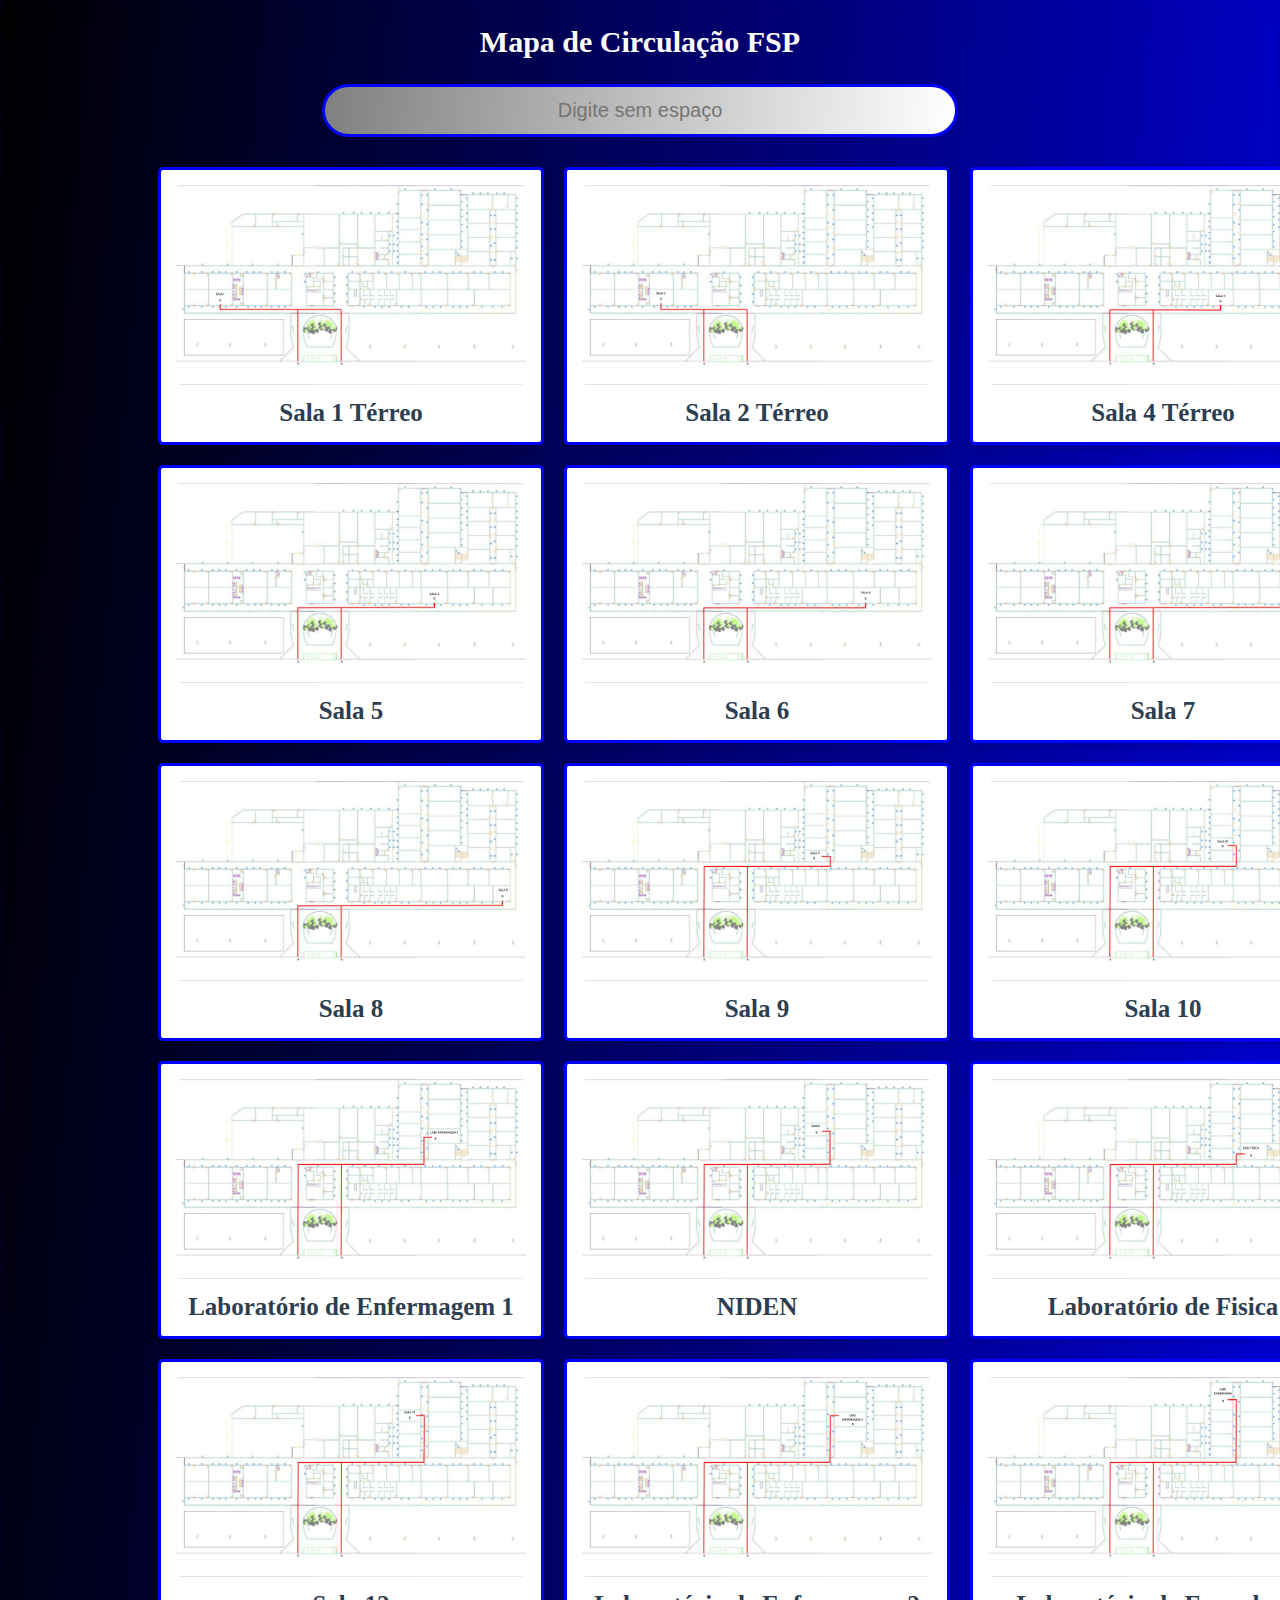
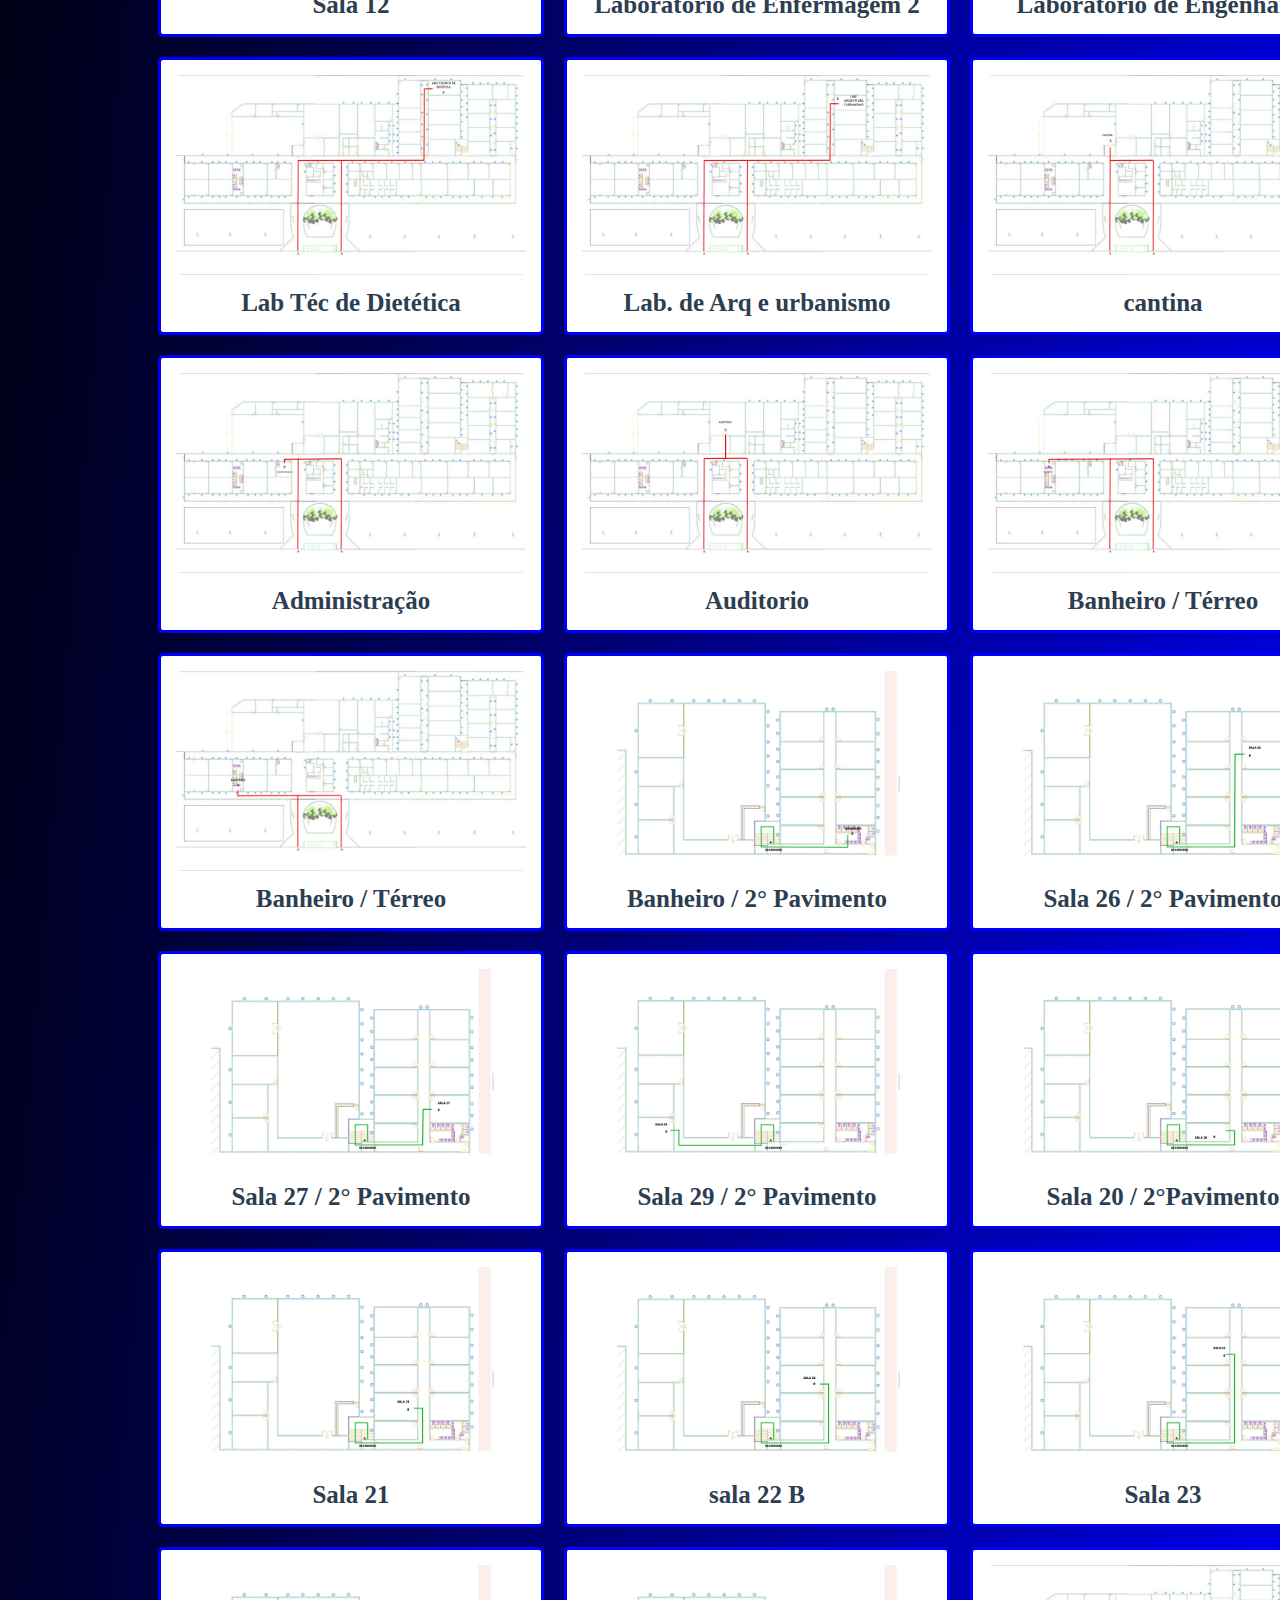
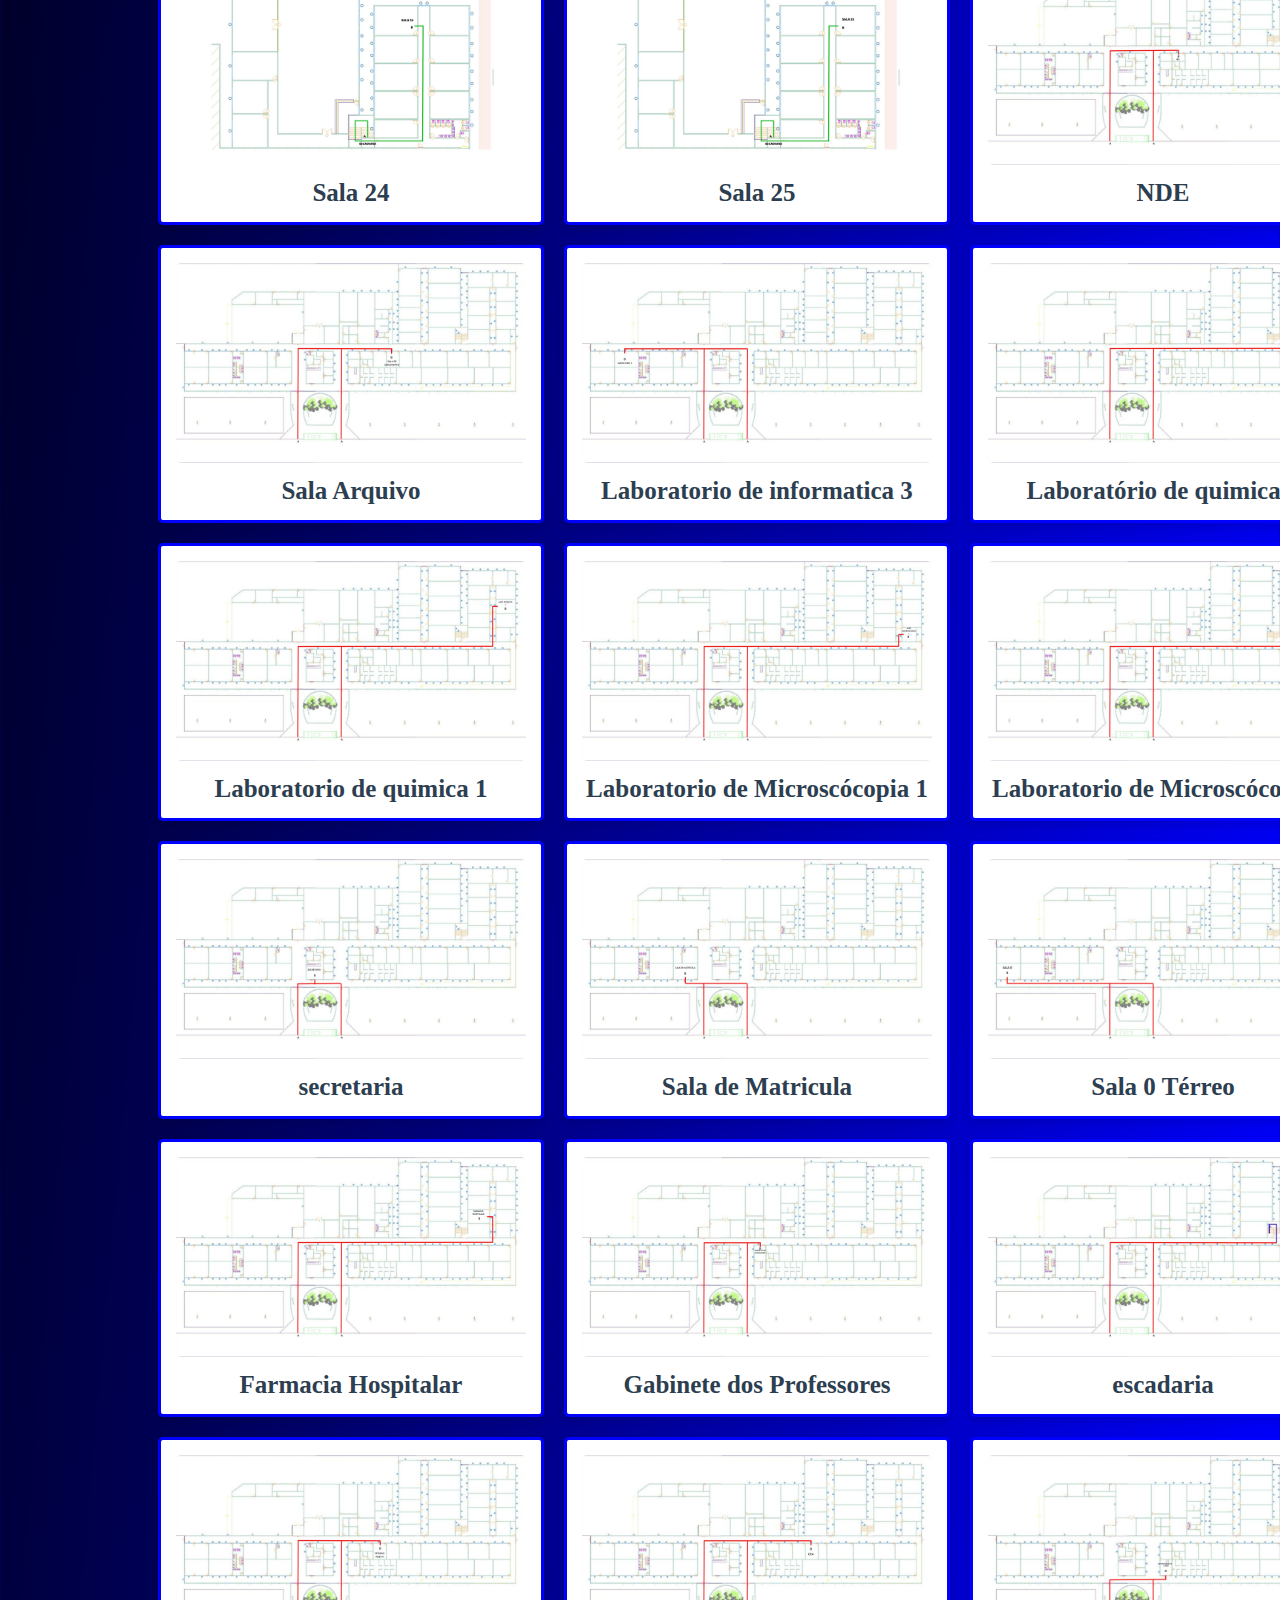
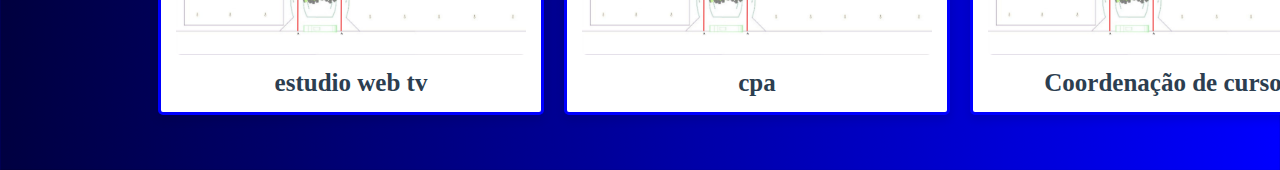
==== login.html @ 4b5c4711 "Update login.html" ====
<!DOCTYPE html>
<html lang="pt-br">

<head>
    <meta charset="UTF-8">
    <meta http-equiv="X-UA-Compatible" content="IE=edge">
    <meta name="viewport" content="width=device-width, initial-scale=1.0">

    


    
    <link rel="stylesheet" href="reset.css">

    
    <title>Mapa FSP</title>
</head>

<body>

    <div class="container">
        <h1 class="heading"> Mapa de Circulação FSP</h1>

        <input type="text" placeholder="Digite sem espaço" id="search-box">

        <div class="image-container">
           

            <div class="image" data-title="sala1">
                <img src="sala-1.jpg" alt="">
                <h3>Sala 1 Térreo</h3>
            </div>

            <div class="image" data-title="sala2">
                <img src="sala-2.jpg" alt="">
                <h3>Sala 2 Térreo</h3>
            </div>


           

            <div class="image" data-title="sala4">
                <img src="sala-4.jpg" alt="">
                <h3>Sala 4 Térreo</h3>
            </div>

            <div class="image" data-title="sala5">
                <img src="sala-5.jpg" alt="">
                <h3>Sala 5</h3>
            </div>

            <div class="image" data-title="sala6">
                <img src="sala-6.jpg" alt="">
                <h3>Sala 6</h3>
            </div>

            <div class="image" data-title="sala7">
                <img src="sala-7.jpg" alt="">
                <h3>Sala 7 <B></B></h3>
            </div>

            <div class="image" data-title="sala8">
                <img src="sala-8.jpg" alt="">
                <h3>Sala 8</h3>
            </div>

            <div class="image" data-title="sala9">
                <img src="sala-9.jpg" alt="">
                <h3>Sala 9</h3>
            </div>

            <div class="image" data-title="sala10">
                <img src="sala-10.jpg" alt="">
                <h3>Sala 10</h3>
            </div>

            <div class="image" data-title="labenfermagem1">
                <img src="labenfermagem1.jpg" alt="">
                <h3>Laboratório de Enfermagem 1</h3>
            </div>

            <div class="image" data-title="niden">
                <img src="niden1.jpg" alt="">
                <h3>NIDEN</h3>
            </div>

            <div class="image" data-title="labfisica">
                <img src="labfisica.jpg" alt="">
                <h3>Laboratório de Fisica</h3>
            </div>

            <div class="image" data-title="sala-12">
                <img src="sala-12.jpg" alt="">
                <h3>Sala 12</h3>
            </div>

            <div class="image" data-title="labenfermagem2">
                <img src="labenfermagem2.jpg" alt="">
                <h3>Laboratório de Enfermagem 2</h3>
            </div>

            <div class="image" data-title="labengenharia">
                <img src="labengenharia.jpg" alt="">
                <h3>Laboratório de Engenharia</h3>
            </div>
            <div class="image" data-title="labdietetica">
                <img src="labdietetica.jpg" alt="">
                <h3>Lab Téc de Dietética</h3>
            </div>
            <div class="image" data-title="labarquitetura">
                <img src="labarquitetura.jpg" alt="">
                <h3>Lab. de Arq e urbanismo</h3>
            </div>

            <div class="image" data-title="cantina">
                <img src="cantina.jpg" alt="">
                <h3>cantina</h3>
            </div>


            <div class="image" data-title="admin">
                <img src="admin.jpg" alt="">
                <h3>Administração</h3>
            </div>


            <div class="image" data-title="auditorio">
                <img src="auditorio.jpg" alt="">
                <h3>Auditorio</h3>
            </div>


            <div class="image" data-title="banheiro">
                <img src="banheiro2.jpg" alt="">
                <h3>Banheiro / Térreo</h3>
            </div>


            <div class="image" data-title="banheiro">
                <img src="banheiro1.jpg" alt="">
                <h3>Banheiro / Térreo</h3>
            </div>


            <div class="image" data-title="banheiro">
                <img src="banheiro.jpg" alt="">
                <h3>Banheiro / 2° Pavimento</h3>
            </div>


            <div class="image" data-title="sala26">
                <img src="sala-26.jpg" alt="">
                <h3>Sala 26 / 2° Pavimento</h3>
            </div>

            <div class="image" data-title="sala27">
                <img src="sala-27.jpg" alt="">
                <h3>Sala 27 / 2° Pavimento</h3>
            </div>


            <div class="image" data-title="sala29">
                <img src="sala-29.jpg" alt="">
                <h3>Sala 29 / 2° Pavimento</h3>
            </div>


            <div class="image" data-title="sala20">
                <img src="sala-20.jpg" alt="">
                <h3>Sala 20 / 2°Pavimento</h3>
            </div>

            <div class="image" data-title="sala21">
                <img src="sala-21.jpg" alt="">
                <h3>Sala 21</h3>
            </div>

            <div class="image" data-title="sala22">
                <img src="sala-22.jpg" alt="">
                <h3>sala 22 B</h3>
            </div>

            <div class="image" data-title="sala23">
                <img src="sala-23.jpg" alt="">
                <h3>Sala 23</h3>
            </div>

            <div class="image" data-title="sala24">
                <img src="sala-24.jpg" alt="">
                <h3>Sala 24</h3>
            </div>

            <div class="image" data-title="sala25">
                <img src="sala-25.jpg" alt="">
                <h3>Sala 25</h3>
            </div>

            <div class="image" data-title="nde">
                <img src="nde.jpg" alt="">
                <h3>NDE</h3>
            </div>

            <div class="image" data-title="arquivo">
                <img src="arquivo.jpg" alt="">
                <h3>Sala Arquivo</h3>
            </div>

            <div class="image" data-title="labinfo3">
                <img src="lab3info.jpg" alt="">
                <h3>Laboratorio de informatica 3</h3>
            </div>

            <div class="image" data-title="labquimica2">
                <img src="labquimica2.jpg" alt="">
                <h3>Laboratório de quimica 2</h3>
            </div>

            <div class="image" data-title="labquimica1">
                <img src="labquimica1.jpg" alt="">
                <h3>Laboratorio de quimica 1</h3>
            </div>

            <div class="image" data-title="labmicroscopia1">
                <img src="labmicroscopia1.jpg" alt="">
                <h3>Laboratorio de Microscócopia 1 </h3>
            </div>

            <div class="image" data-title="labmicroscopia2">
                <img src="labmicroscopia2.jpg" alt="">
                <h3>Laboratorio de Microscócopia 2</h3>
            </div>

            <div class="image" data-title="secretaria">
                <img src="secretaria.jpg" alt="">
                <h3>secretaria</h3>
            </div>

            <div class="image" data-title="saladematricula">
                <img src="saladematricula.jpg" alt="">
                <h3>Sala de Matricula</h3>
            </div>
          
            <div class="image" data-title="sala0">
                <img src="sala-0.jpg"
                    alt="">
                <h3>Sala 0 Térreo </h3>
            </div>
       
            <div class="image" data-title="farmaciahospitalar">
                <img src="farmaciahospitalar.jpg"
                    alt="">
                <h3>Farmacia Hospitalar </h3>
            </div>

            <div class="image" data-title="gabprof">
                <img src="gabprof.jpg"
                    alt="">
                <h3>Gabinete dos Professores</h3>
            </div>

            <div class="image" data-title="escadaria">
                <img src="escadaria.jpg"
                    alt="">
                <h3>escadaria </h3>
            </div>

            <div class="image" data-title="estudiowebtv">
                <img src="estudiowebtv.jpg"
                    alt="">
                <h3>estudio web tv</h3>
            </div>

               <div class="image" data-title="cpa">
                <img src="cpa.jpg"
                    alt="">
                <h3>cpa</h3>
            </div>

              <div class="image" data-title="coodcurso">
                <img src="coodcurso.jpg"
                    alt="">
                <h3>Coordenação de curso</h3>
            </div>

        </div>
    </div>
<script src="main.js"></script>
</body>

</html>
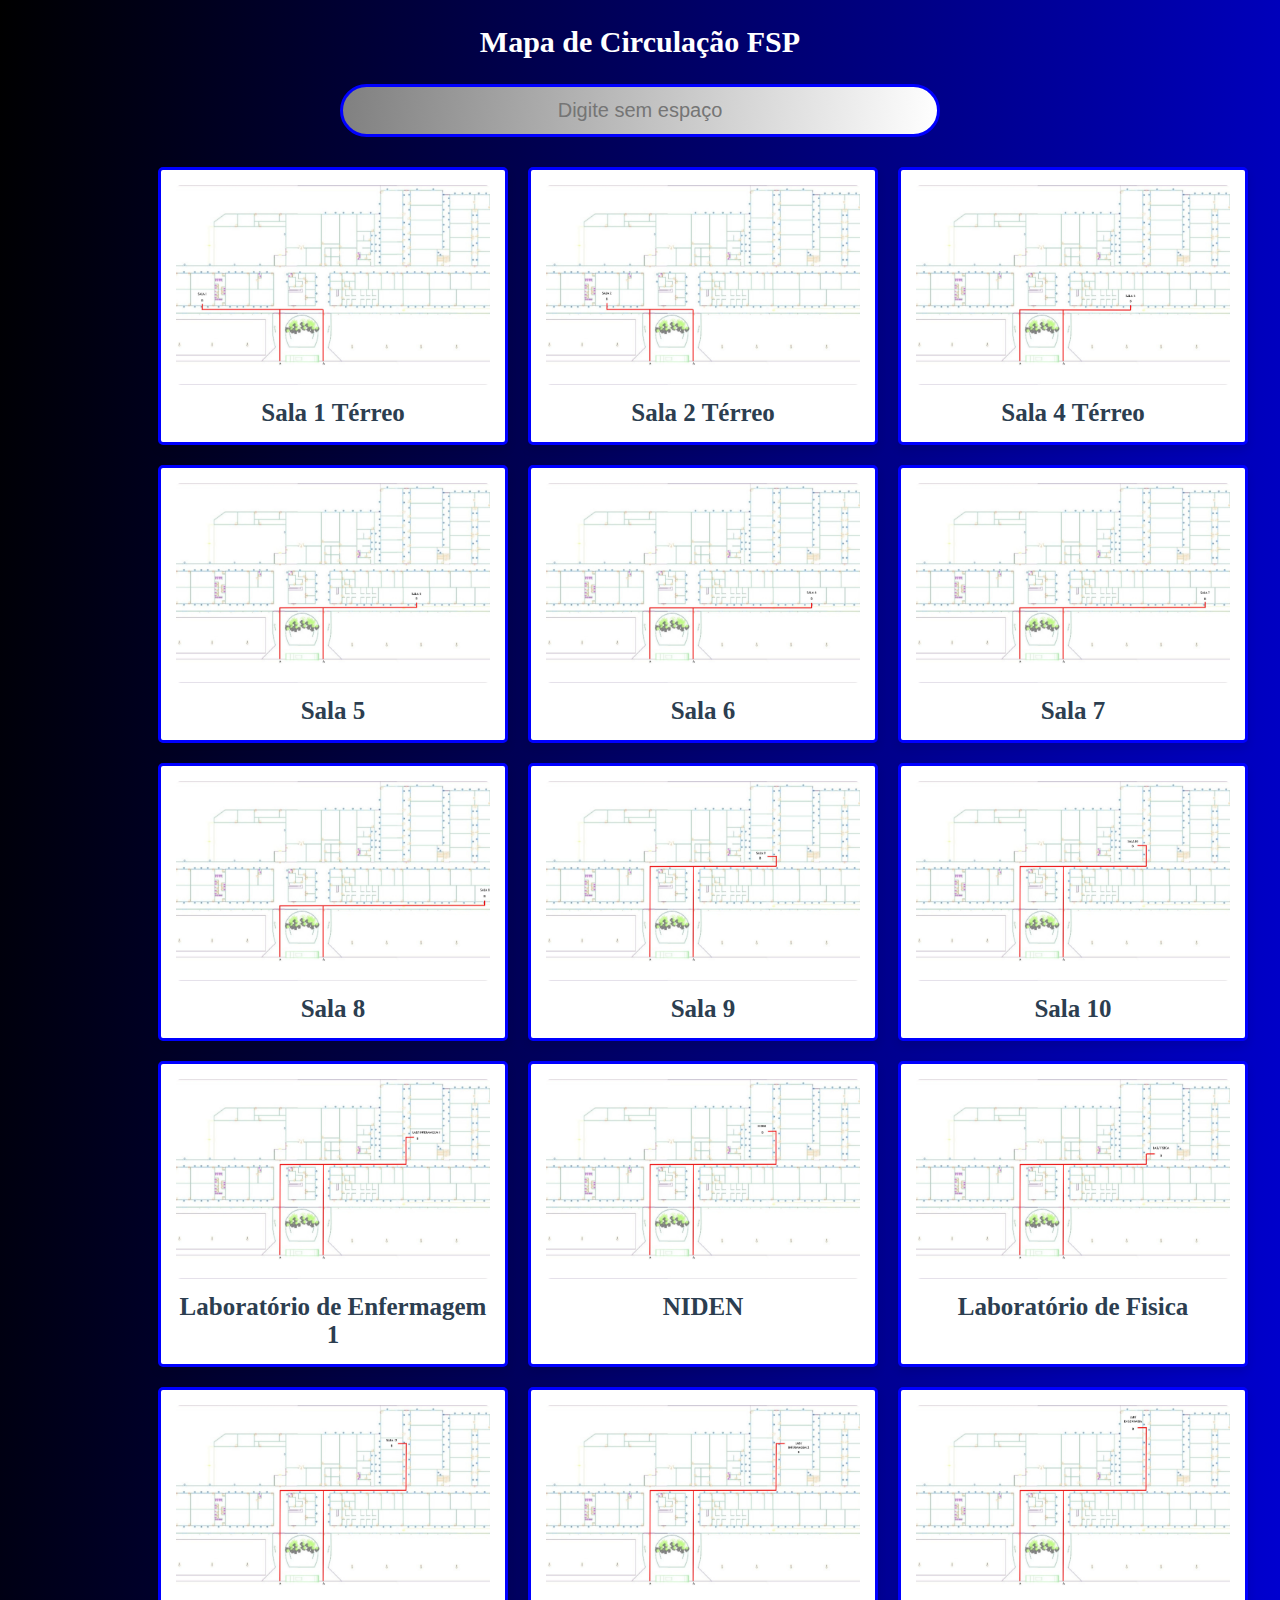
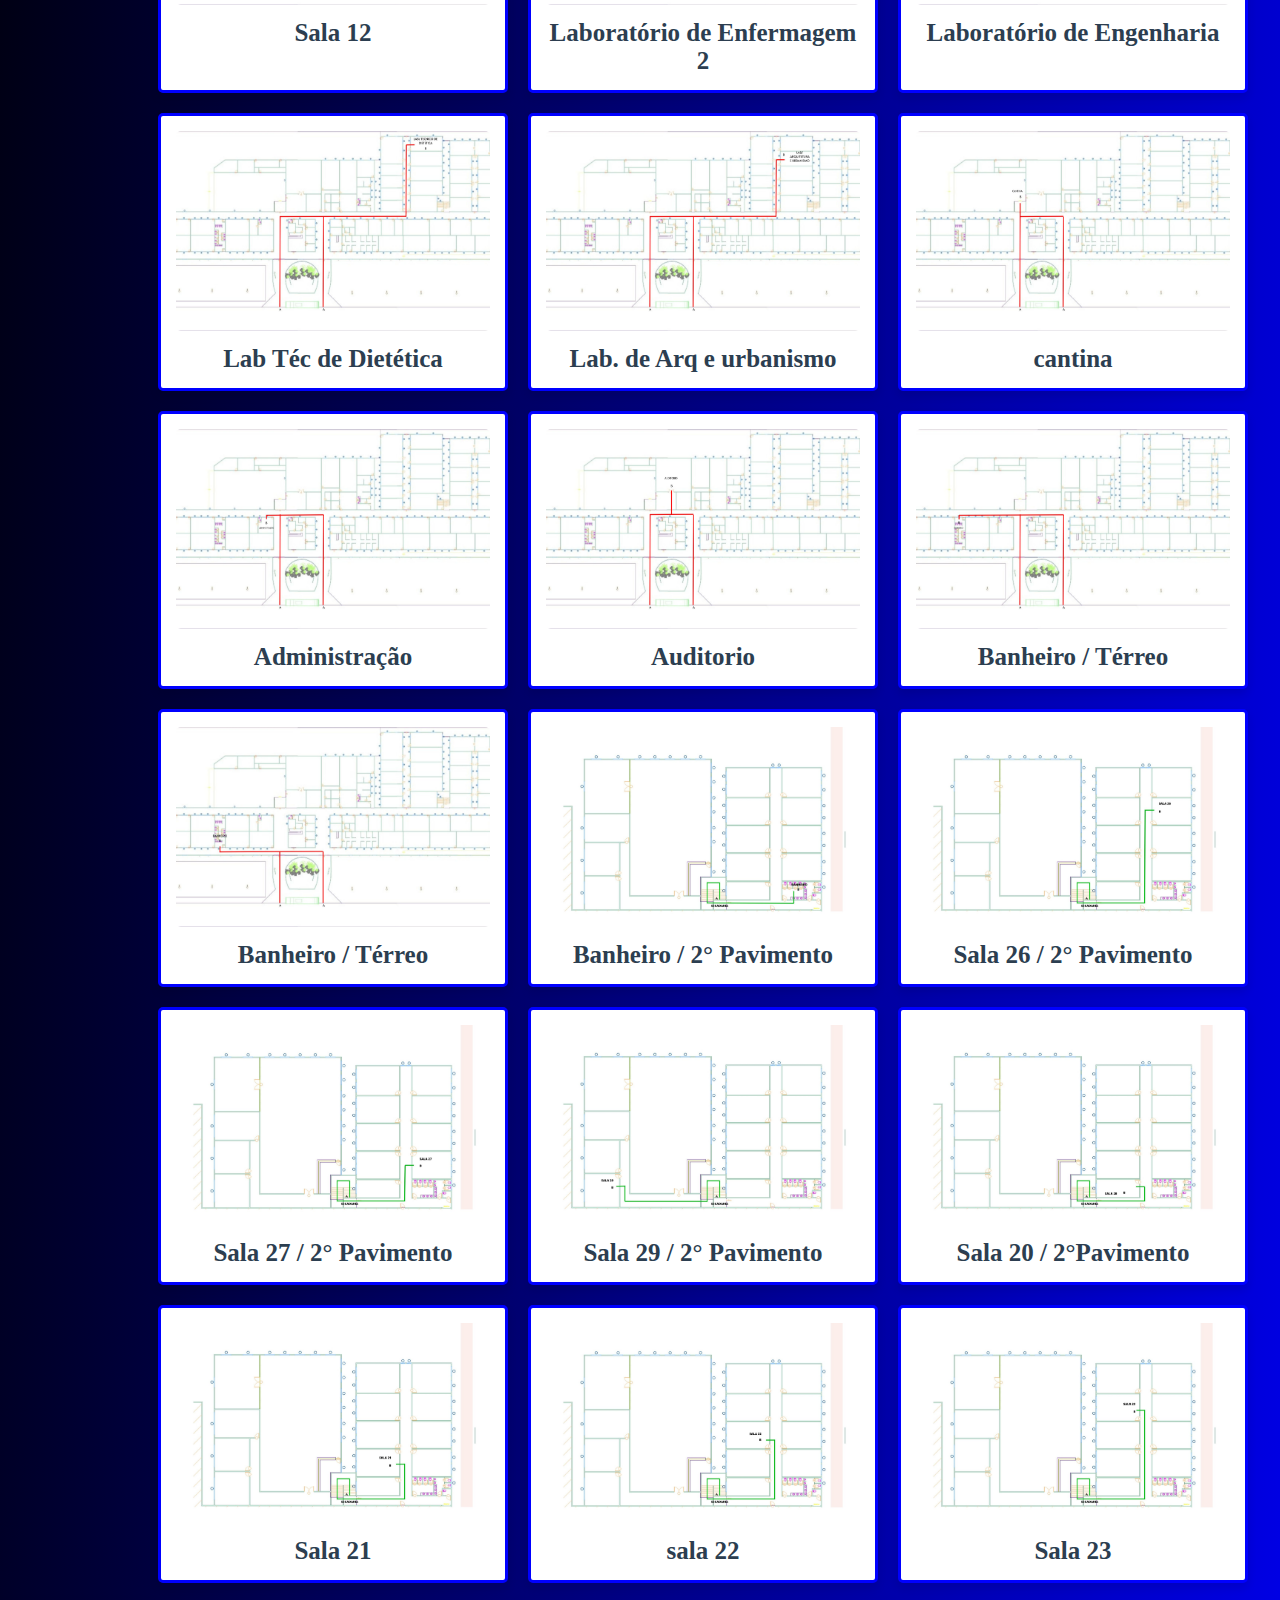
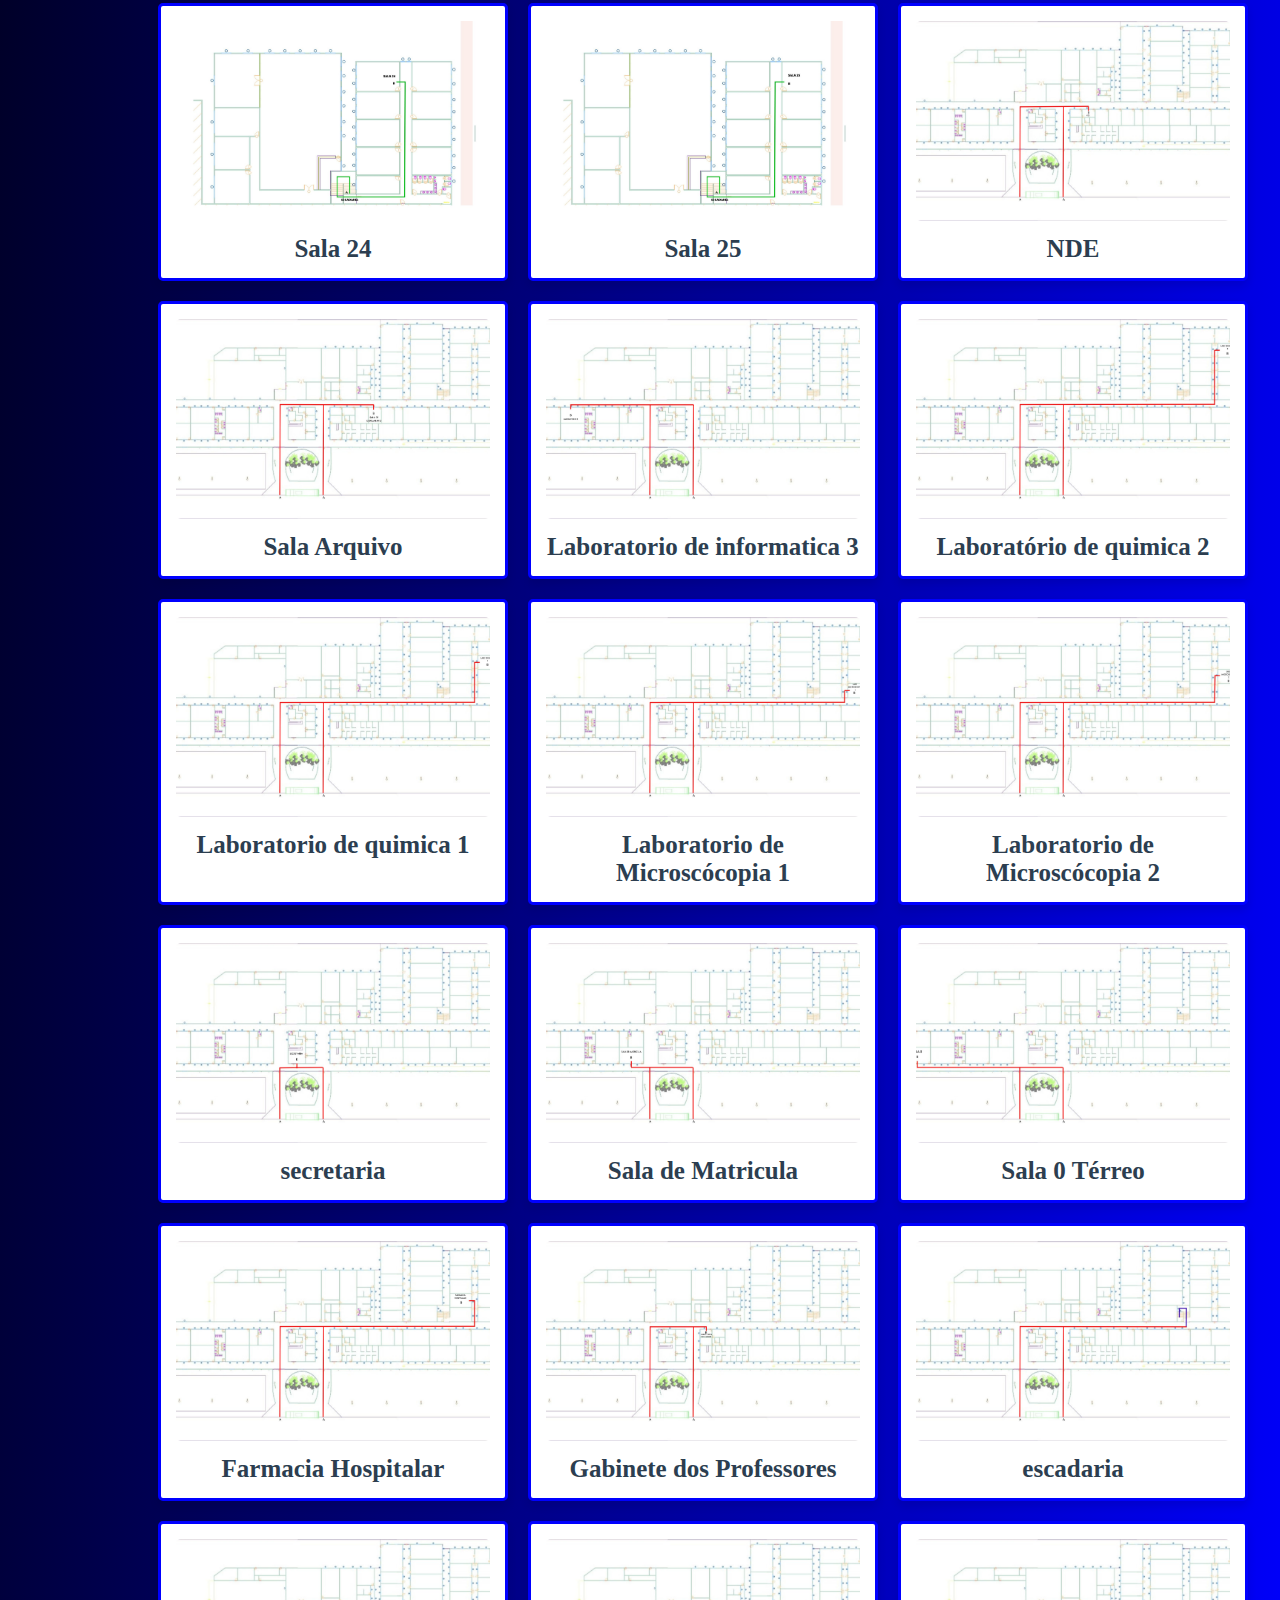
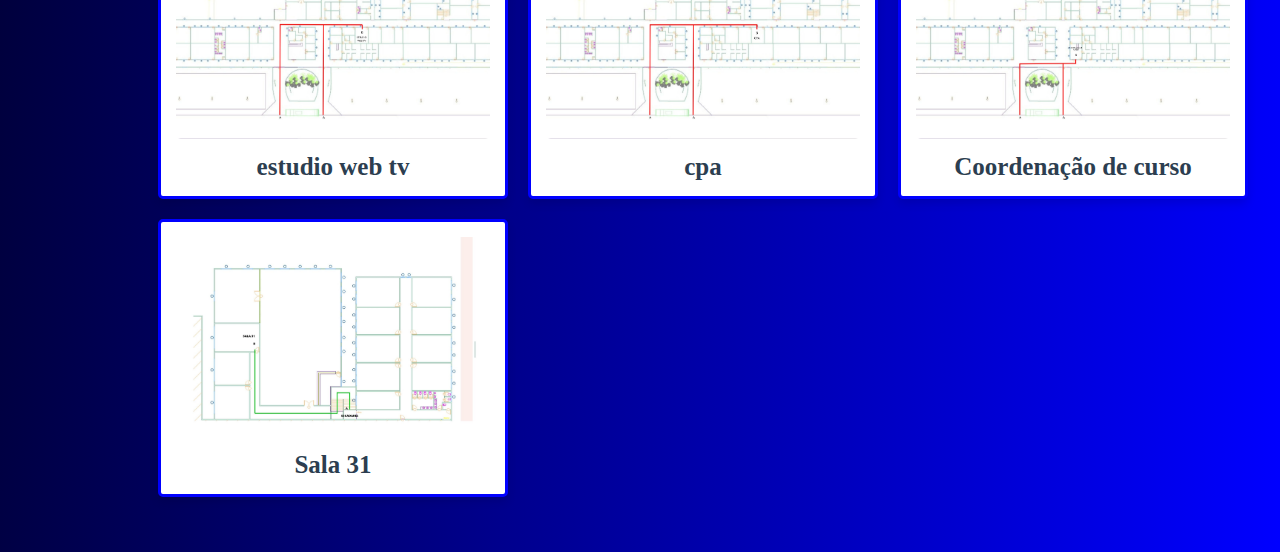
==== commit d3421f45: "Update login.html" ====
--- a/login.html
+++ b/login.html
@@ -177,7 +177,7 @@
 
             <div class="image" data-title="sala22">
                 <img src="sala-22.jpg" alt="">
-                <h3>sala 22 B</h3>
+                <h3>sala 22 </h3>
             </div>
 
             <div class="image" data-title="sala23">
@@ -281,7 +281,14 @@
                     alt="">
                 <h3>Coordenação de curso</h3>
             </div>
-
+            
+
+            <div class="image" data-title="sala31">
+                <img src="sala-31.jpg"
+                    alt="">
+                <h3>Sala 31</h3>
+            </div>
+            
         </div>
     </div>
 <script src="main.js"></script>
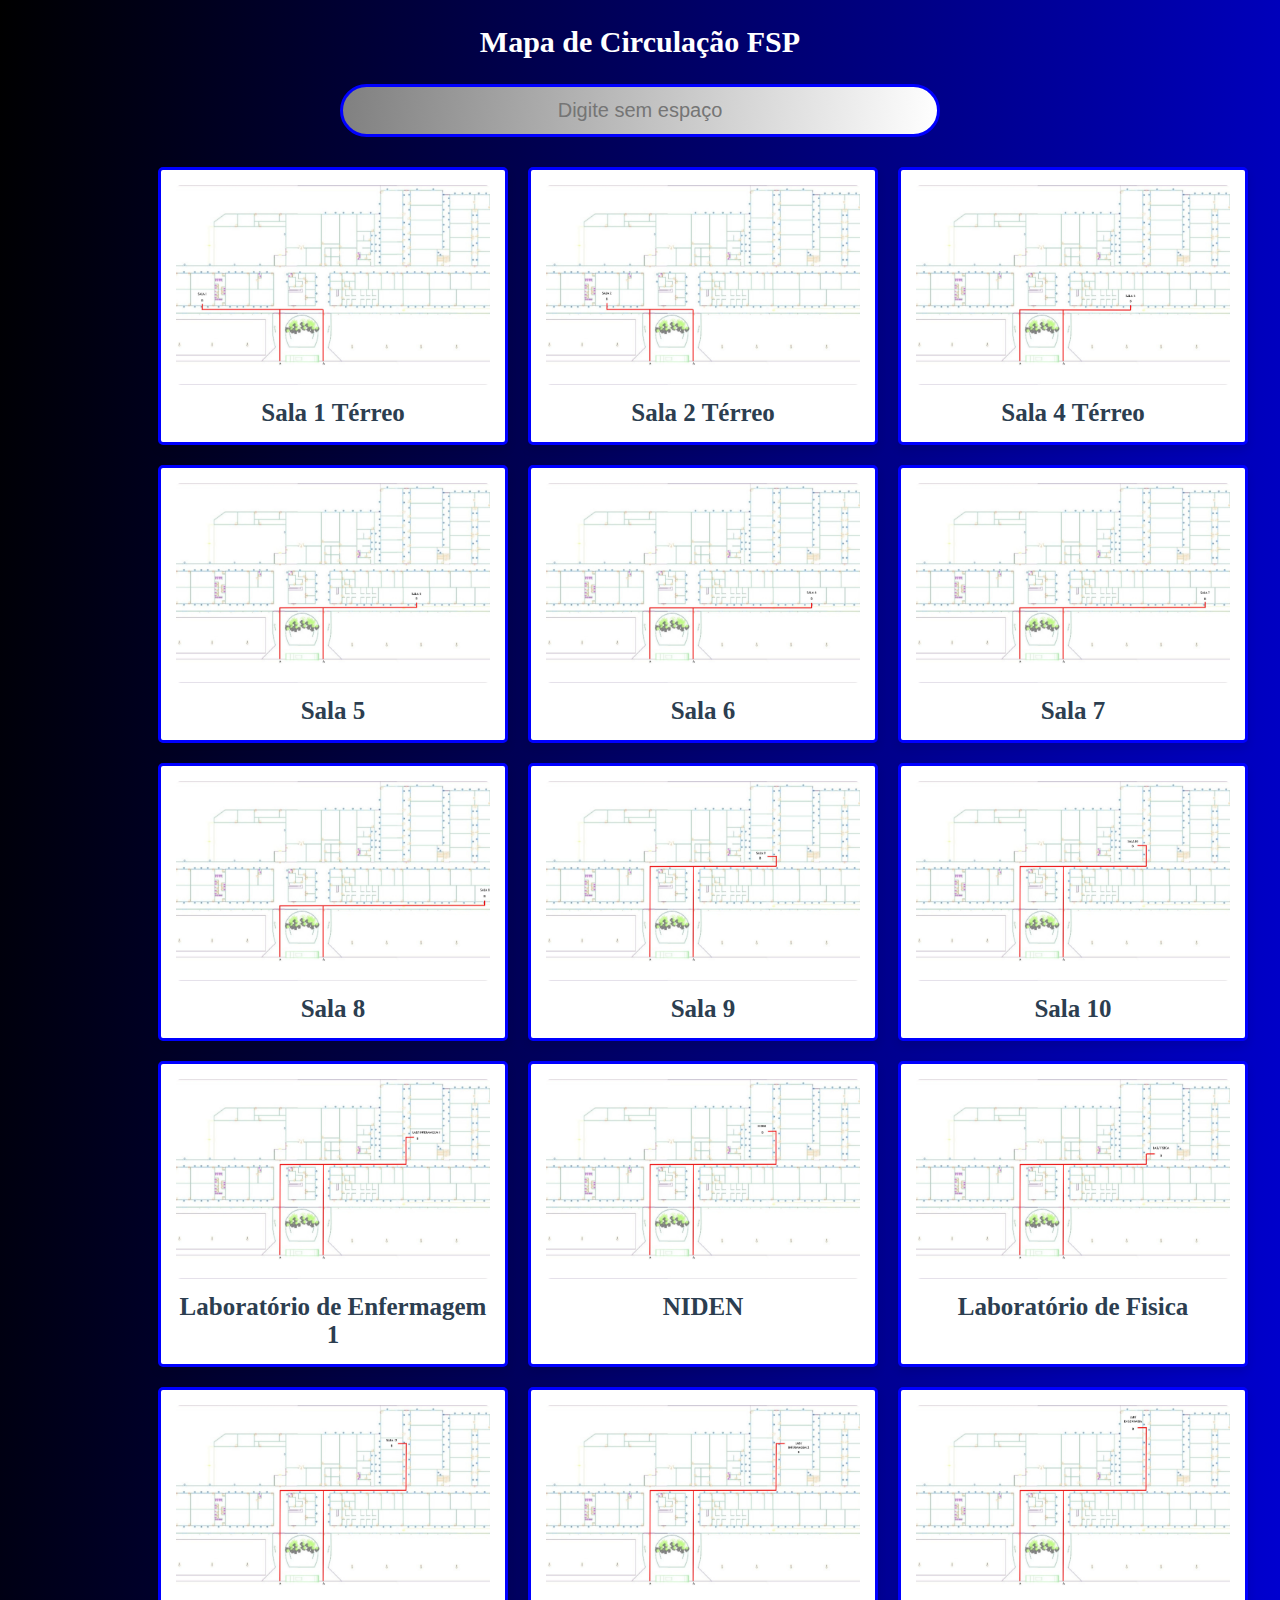
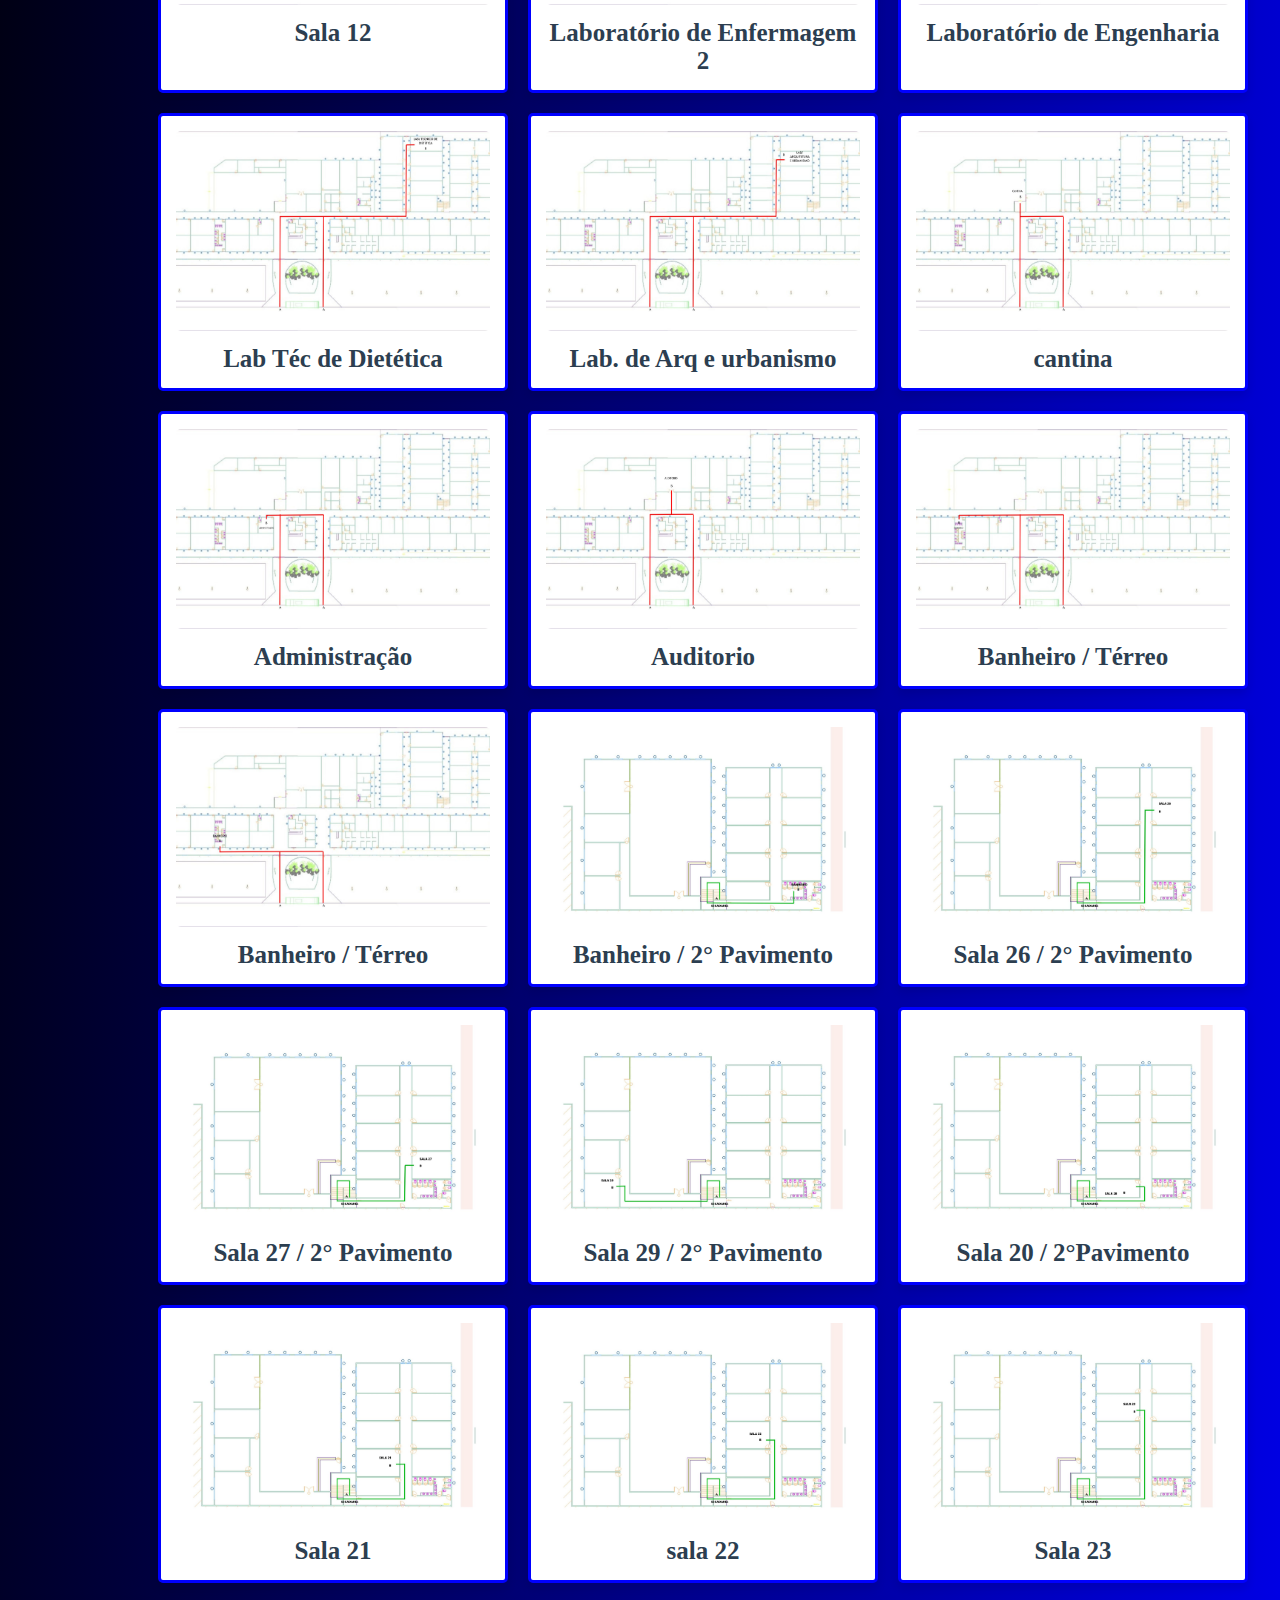
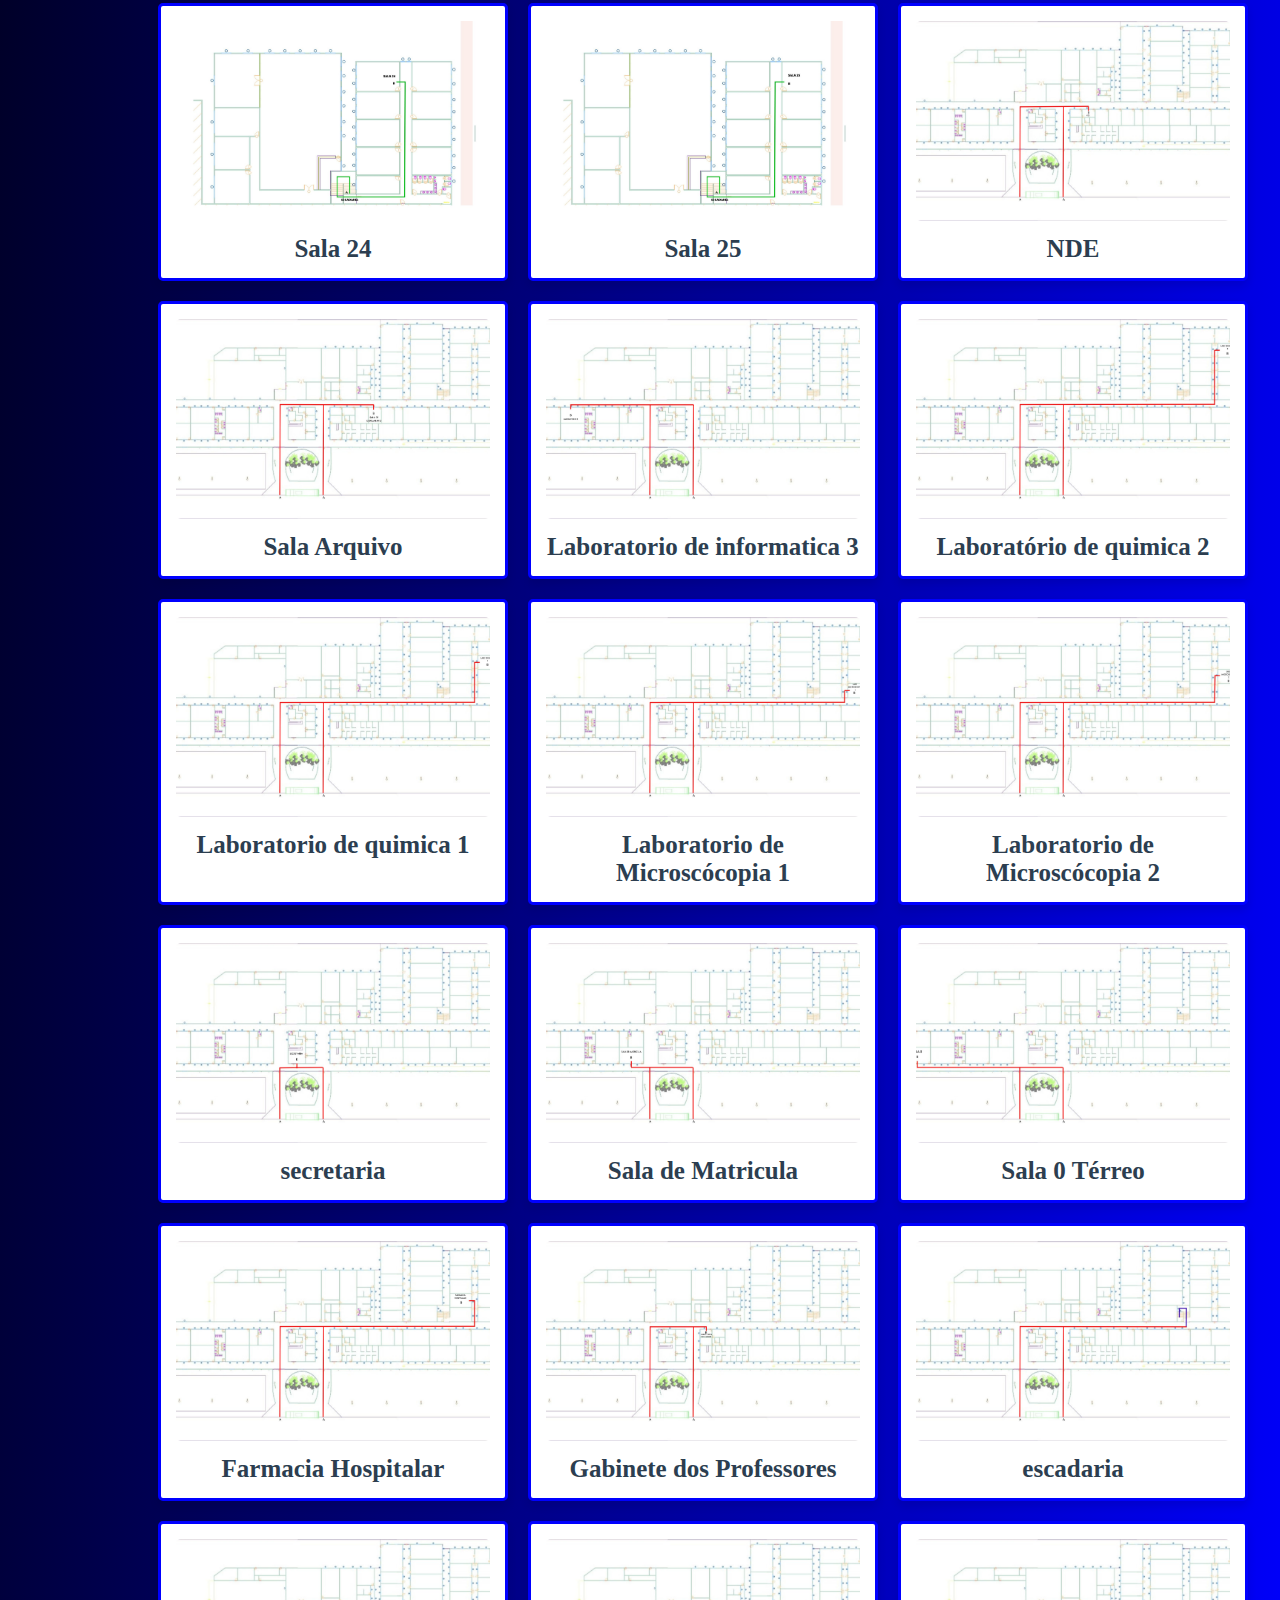
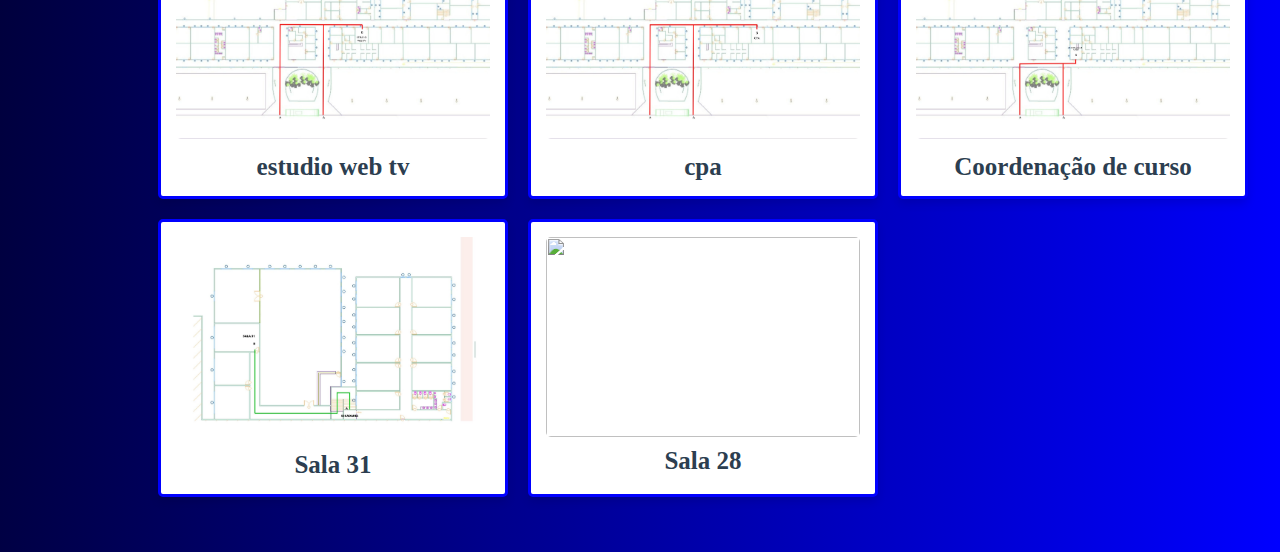
==== commit a8efaec1: "Update login.html" ====
--- a/login.html
+++ b/login.html
@@ -89,7 +89,7 @@
                 <h3>Laboratório de Fisica</h3>
             </div>
 
-            <div class="image" data-title="sala-12">
+            <div class="image" data-title="sala12">
                 <img src="sala-12.jpg" alt="">
                 <h3>Sala 12</h3>
             </div>
@@ -289,6 +289,12 @@
                 <h3>Sala 31</h3>
             </div>
             
+                         
+              <div class="image" data-title="sala28">
+                <img src="sala28.jpg"
+                    alt="">
+                <h3>Sala 28</h3>
+            </div>
         </div>
     </div>
 <script src="main.js"></script>
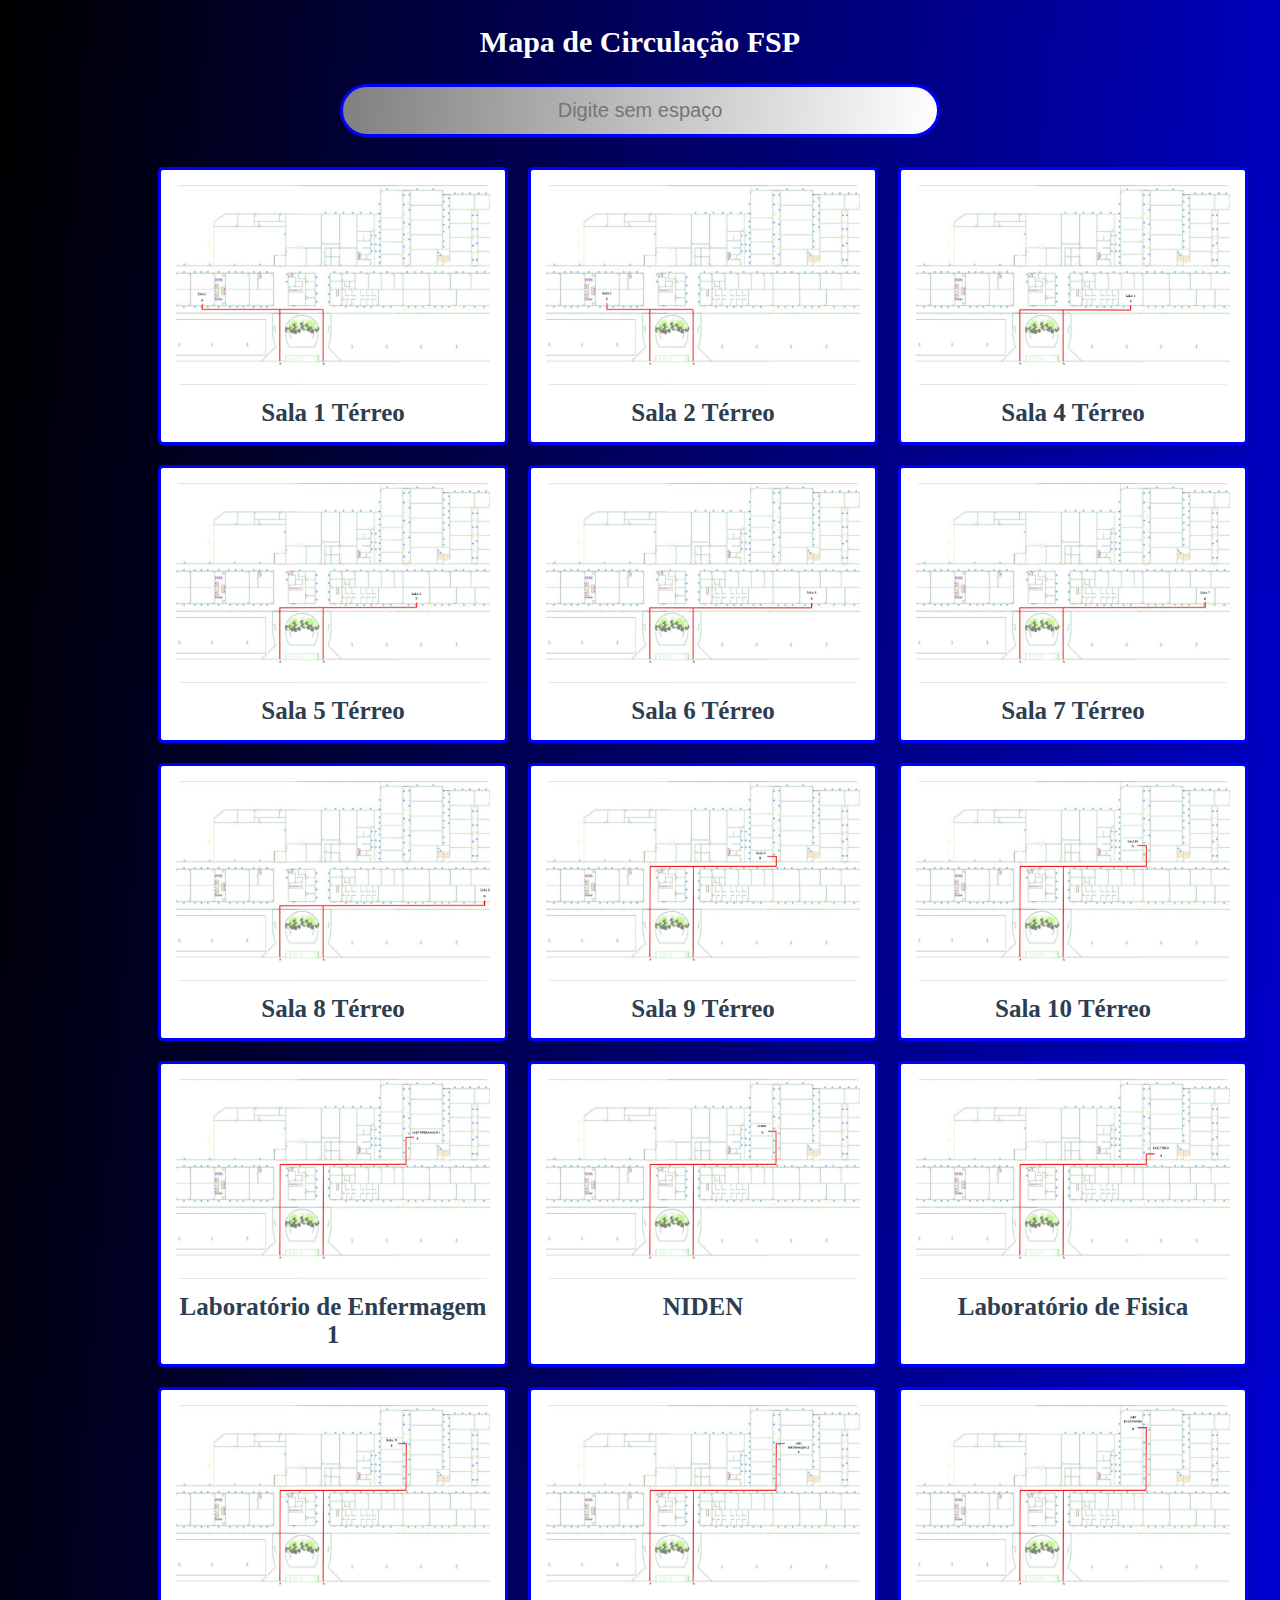
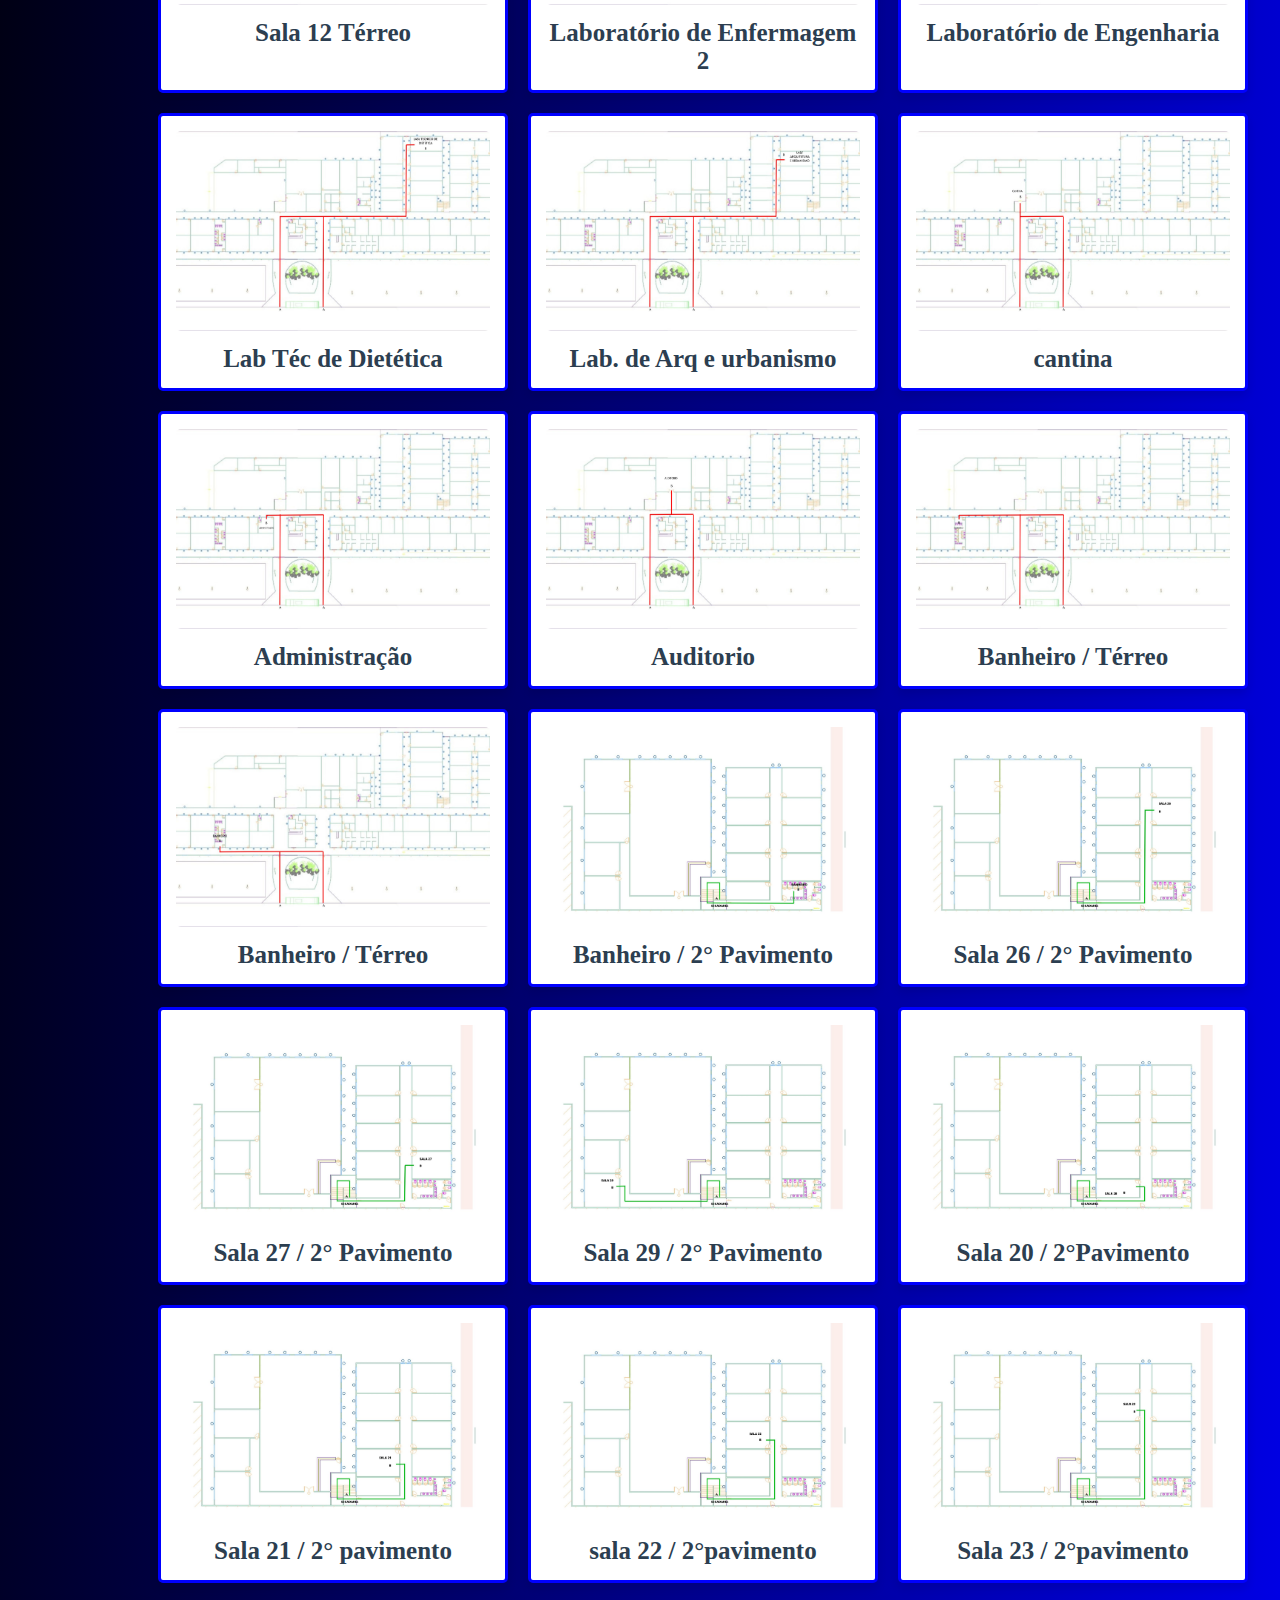
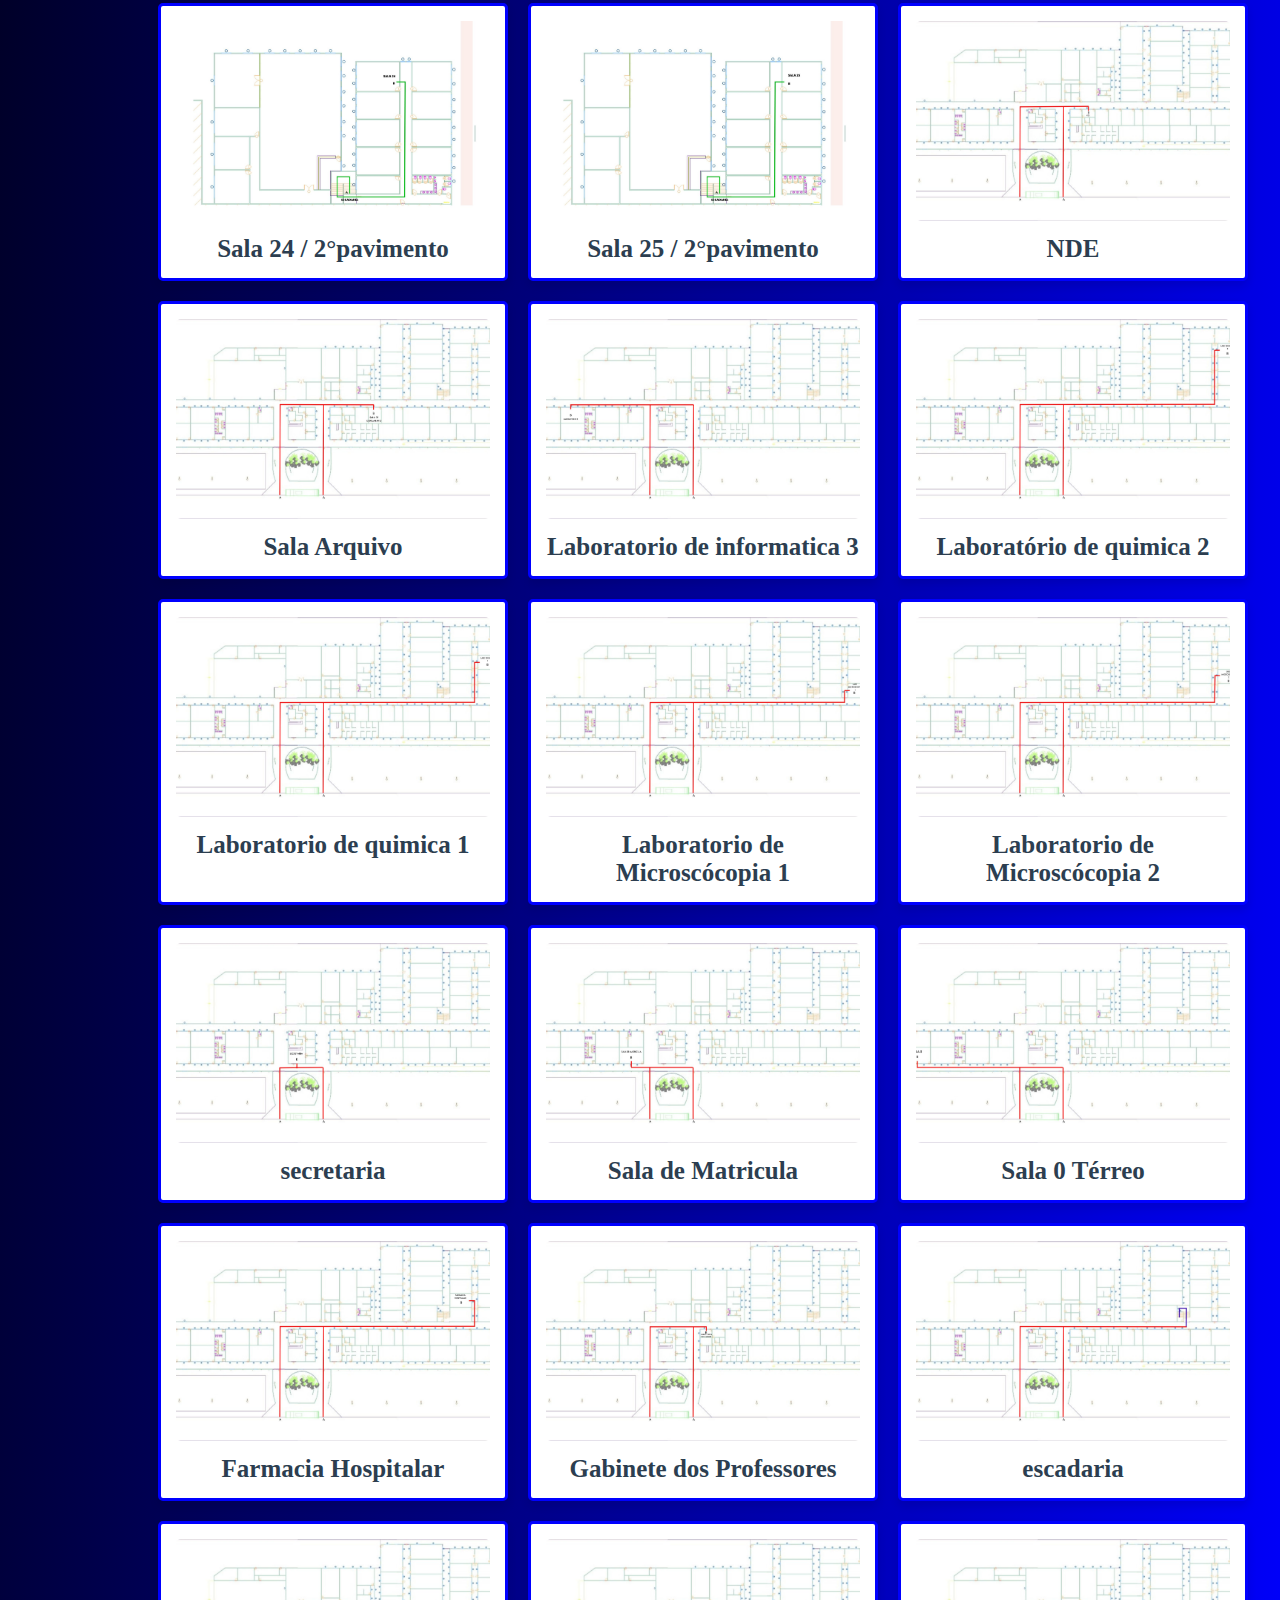
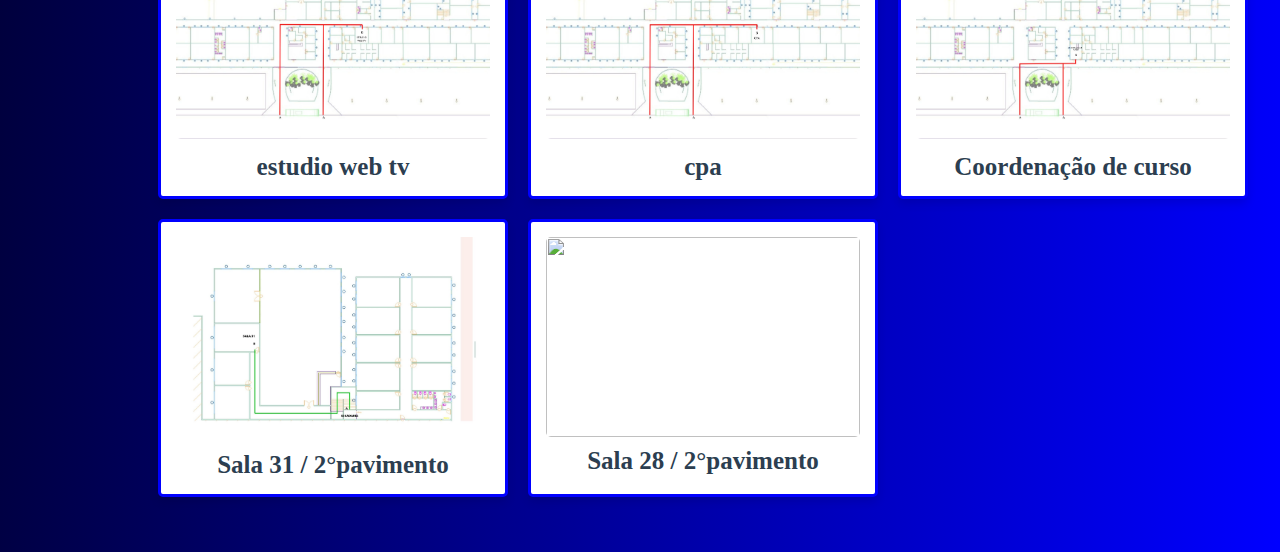
==== commit ccad2885: "Update login.html" ====
--- a/login.html
+++ b/login.html
@@ -46,32 +46,32 @@
 
             <div class="image" data-title="sala5">
                 <img src="sala-5.jpg" alt="">
-                <h3>Sala 5</h3>
+                <h3>Sala 5 Térreo</h3>
             </div>
 
             <div class="image" data-title="sala6">
                 <img src="sala-6.jpg" alt="">
-                <h3>Sala 6</h3>
+                <h3>Sala 6 Térreo</h3>
             </div>
 
             <div class="image" data-title="sala7">
                 <img src="sala-7.jpg" alt="">
-                <h3>Sala 7 <B></B></h3>
+                <h3>Sala 7 Térreo<B></B></h3>
             </div>
 
             <div class="image" data-title="sala8">
                 <img src="sala-8.jpg" alt="">
-                <h3>Sala 8</h3>
+                <h3>Sala 8 Térreo</h3>
             </div>
 
             <div class="image" data-title="sala9">
                 <img src="sala-9.jpg" alt="">
-                <h3>Sala 9</h3>
+                <h3>Sala 9 Térreo</h3>
             </div>
 
             <div class="image" data-title="sala10">
                 <img src="sala-10.jpg" alt="">
-                <h3>Sala 10</h3>
+                <h3>Sala 10 Térreo</h3>
             </div>
 
             <div class="image" data-title="labenfermagem1">
@@ -91,7 +91,7 @@
 
             <div class="image" data-title="sala12">
                 <img src="sala-12.jpg" alt="">
-                <h3>Sala 12</h3>
+                <h3>Sala 12 Térreo </h3>
             </div>
 
             <div class="image" data-title="labenfermagem2">
@@ -172,27 +172,27 @@
 
             <div class="image" data-title="sala21">
                 <img src="sala-21.jpg" alt="">
-                <h3>Sala 21</h3>
+                <h3>Sala 21 / 2° pavimento</h3>
             </div>
 
             <div class="image" data-title="sala22">
                 <img src="sala-22.jpg" alt="">
-                <h3>sala 22 </h3>
+                <h3>sala 22 / 2°pavimento </h3>
             </div>
 
             <div class="image" data-title="sala23">
                 <img src="sala-23.jpg" alt="">
-                <h3>Sala 23</h3>
+                <h3>Sala 23 / 2°pavimento</h3>
             </div>
 
             <div class="image" data-title="sala24">
                 <img src="sala-24.jpg" alt="">
-                <h3>Sala 24</h3>
+                <h3>Sala 24 / 2°pavimento</h3>
             </div>
 
             <div class="image" data-title="sala25">
                 <img src="sala-25.jpg" alt="">
-                <h3>Sala 25</h3>
+                <h3>Sala 25 / 2°pavimento</h3>
             </div>
 
             <div class="image" data-title="nde">
@@ -286,14 +286,14 @@
             <div class="image" data-title="sala31">
                 <img src="sala-31.jpg"
                     alt="">
-                <h3>Sala 31</h3>
+                <h3>Sala 31 / 2°pavimento</h3>
             </div>
             
                          
               <div class="image" data-title="sala28">
                 <img src="sala28.jpg"
                     alt="">
-                <h3>Sala 28</h3>
+                <h3>Sala 28 / 2°pavimento</h3>
             </div>
         </div>
     </div>
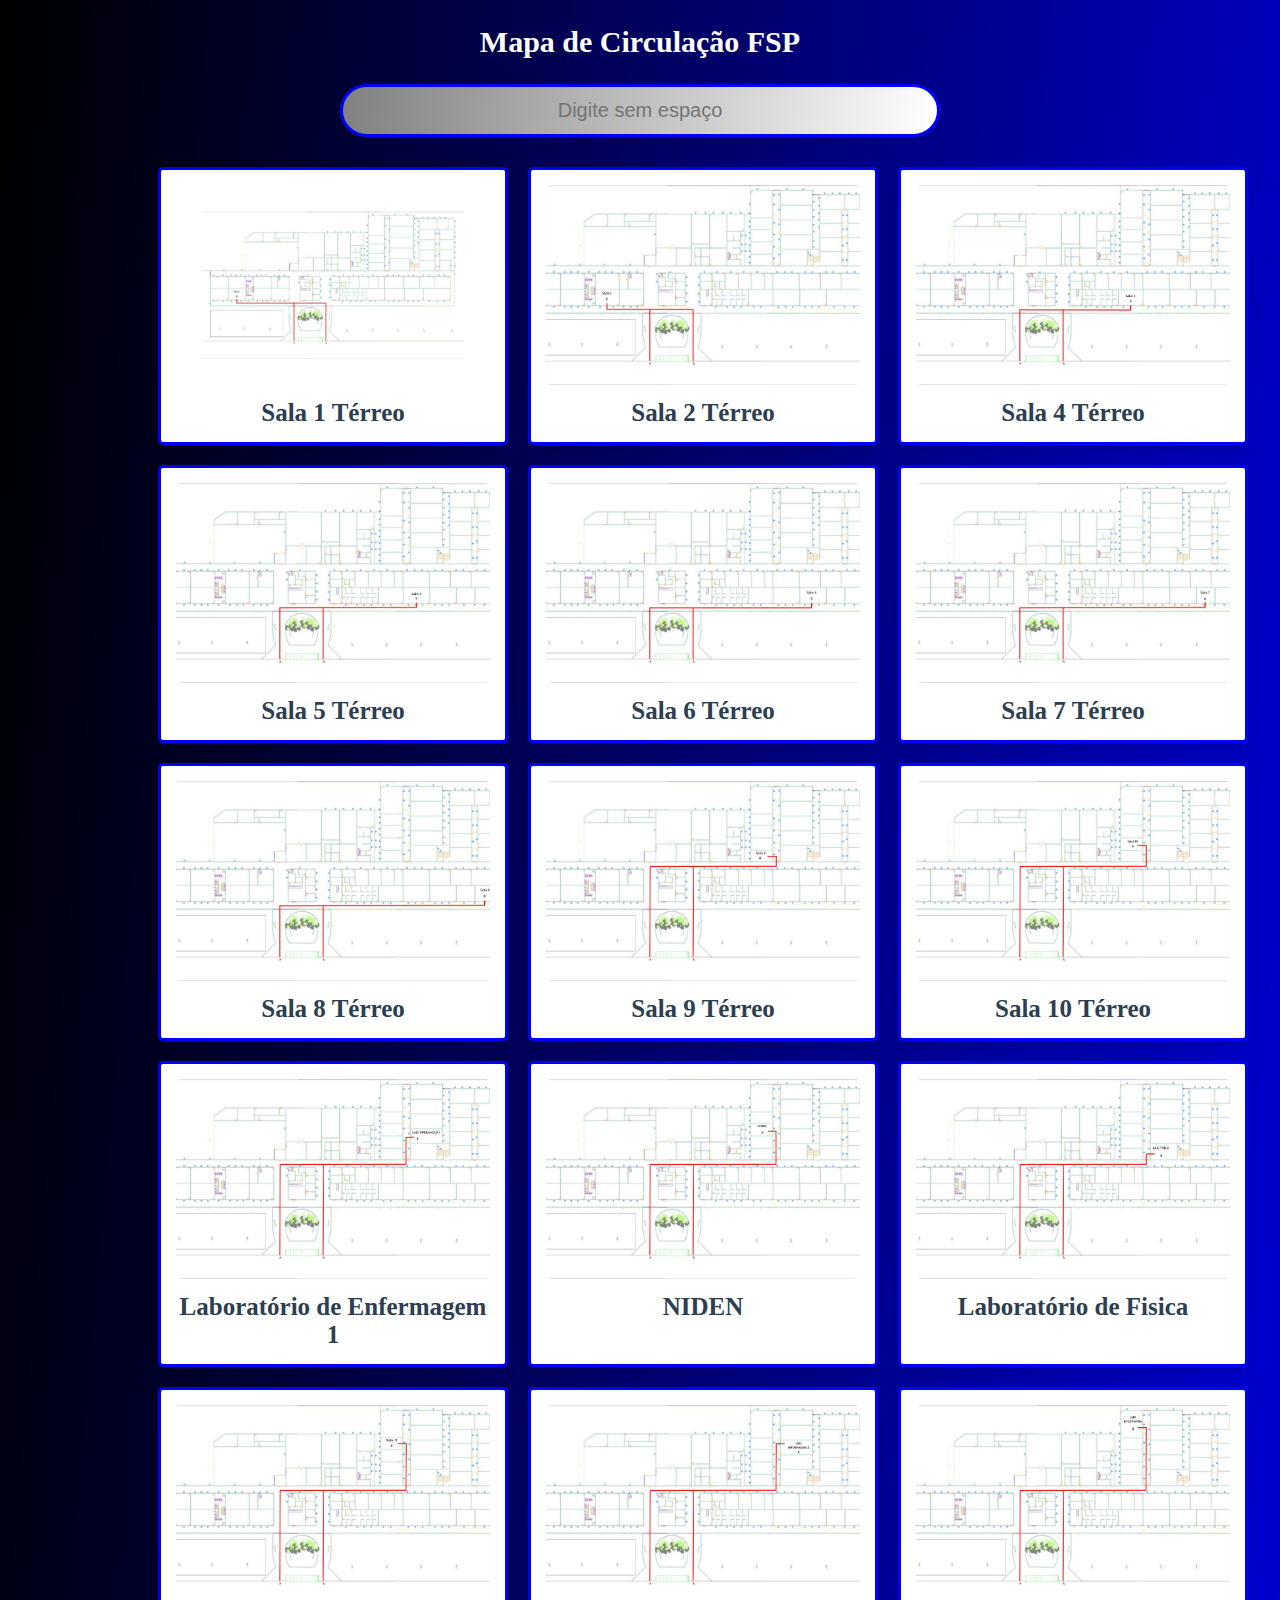
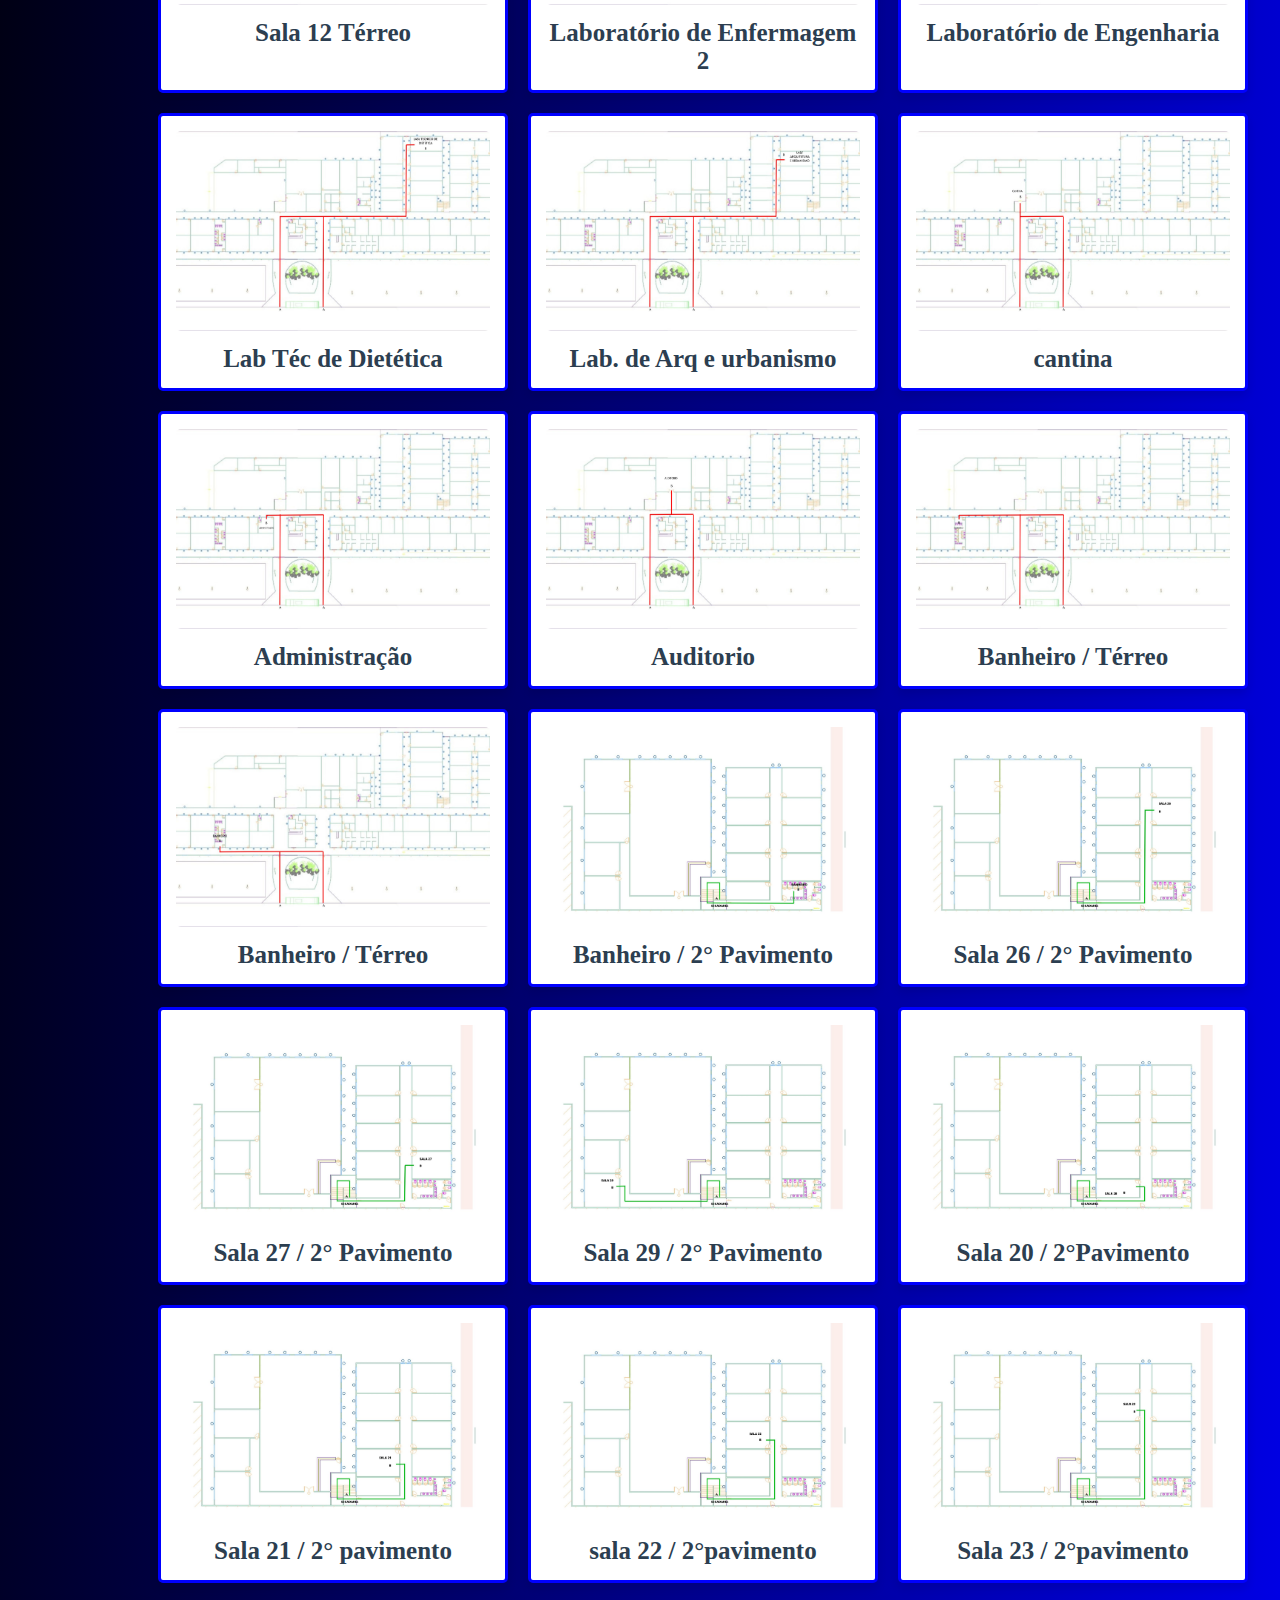
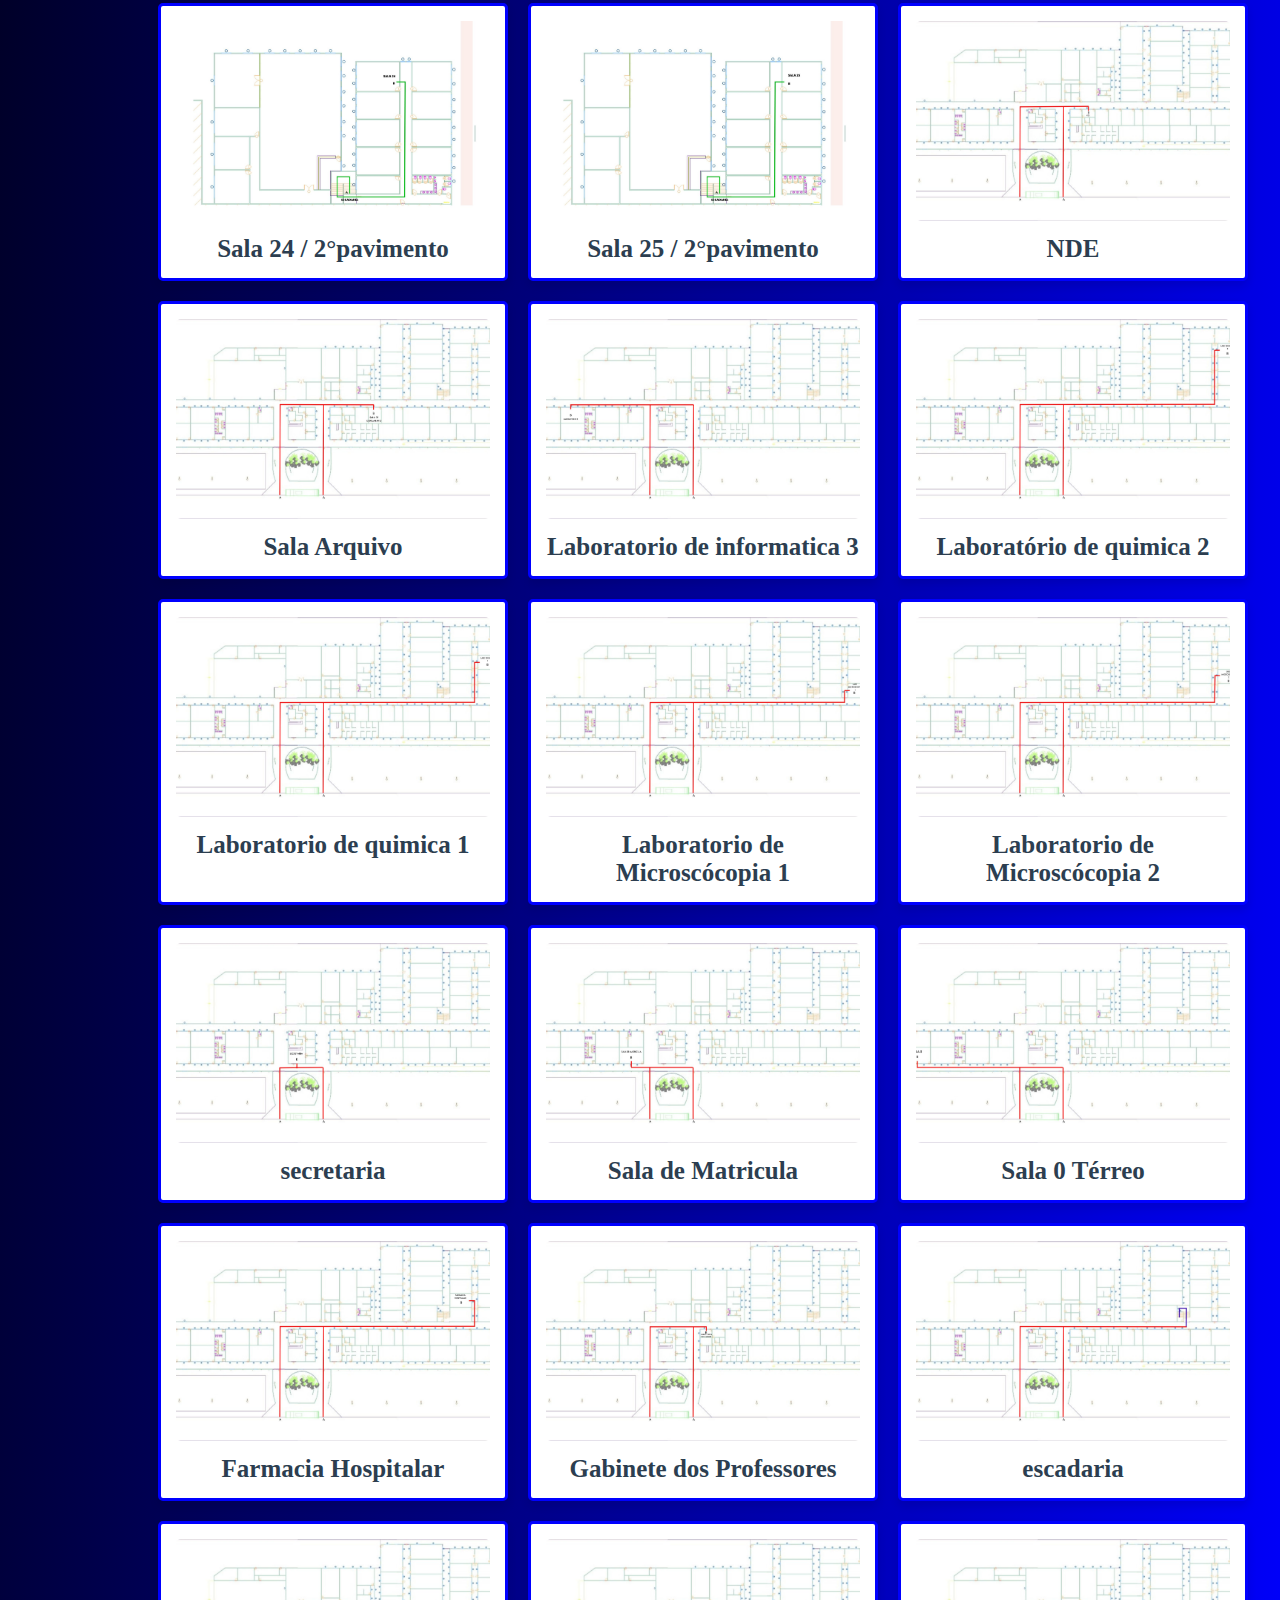
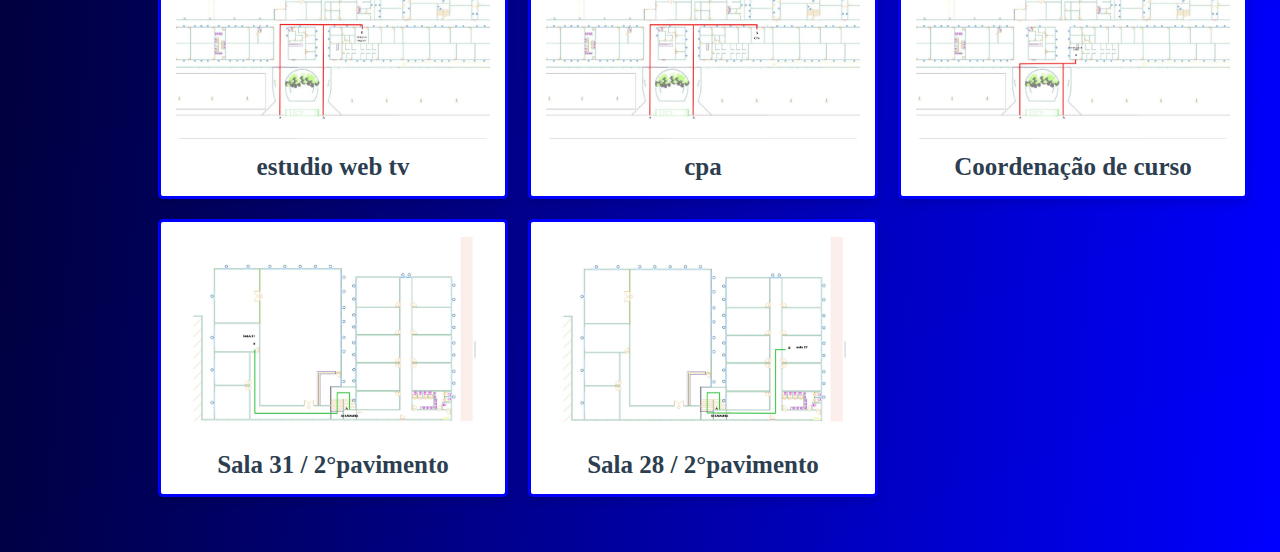
==== commit 5b5ea8ce: "Update login.html" ====
--- a/login.html
+++ b/login.html
@@ -291,7 +291,7 @@
             
                          
               <div class="image" data-title="sala28">
-                <img src="sala28.jpg"
+                <img src="sala-28.jpg"
                     alt="">
                 <h3>Sala 28 / 2°pavimento</h3>
             </div>
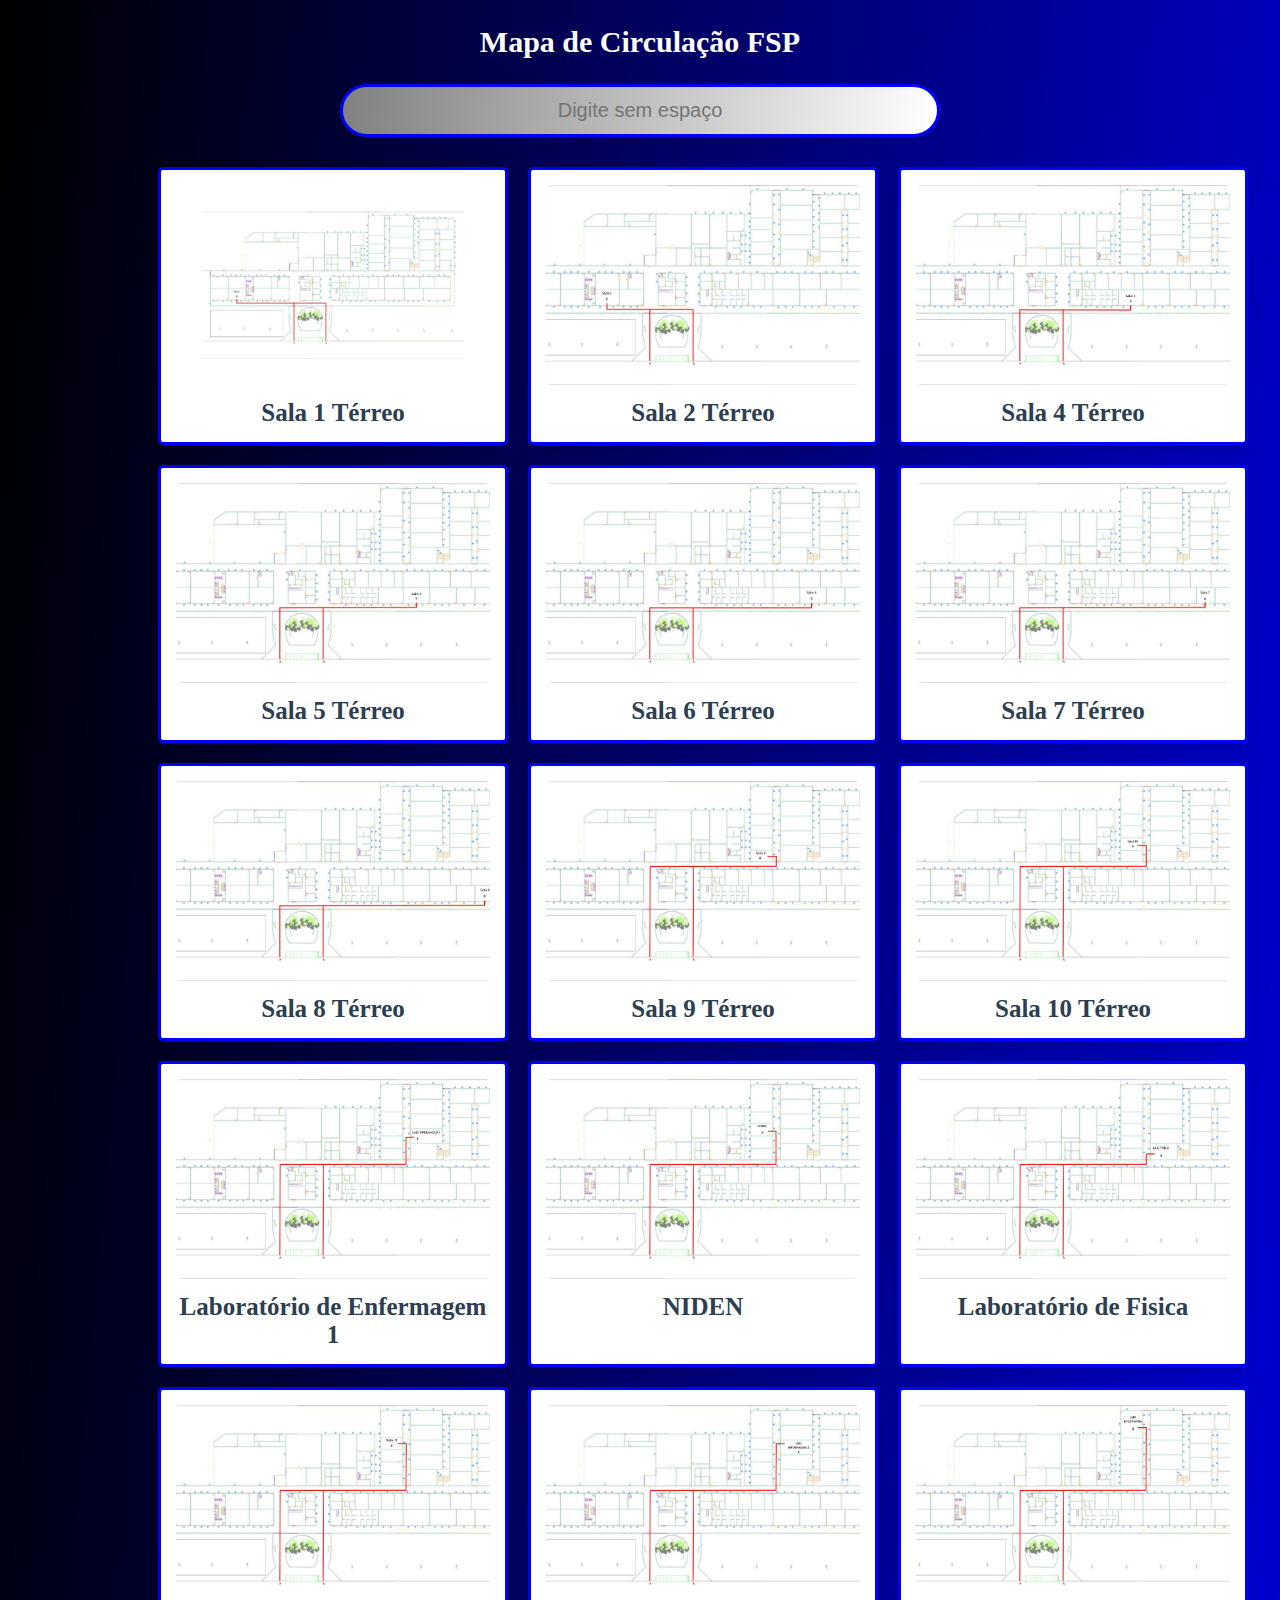
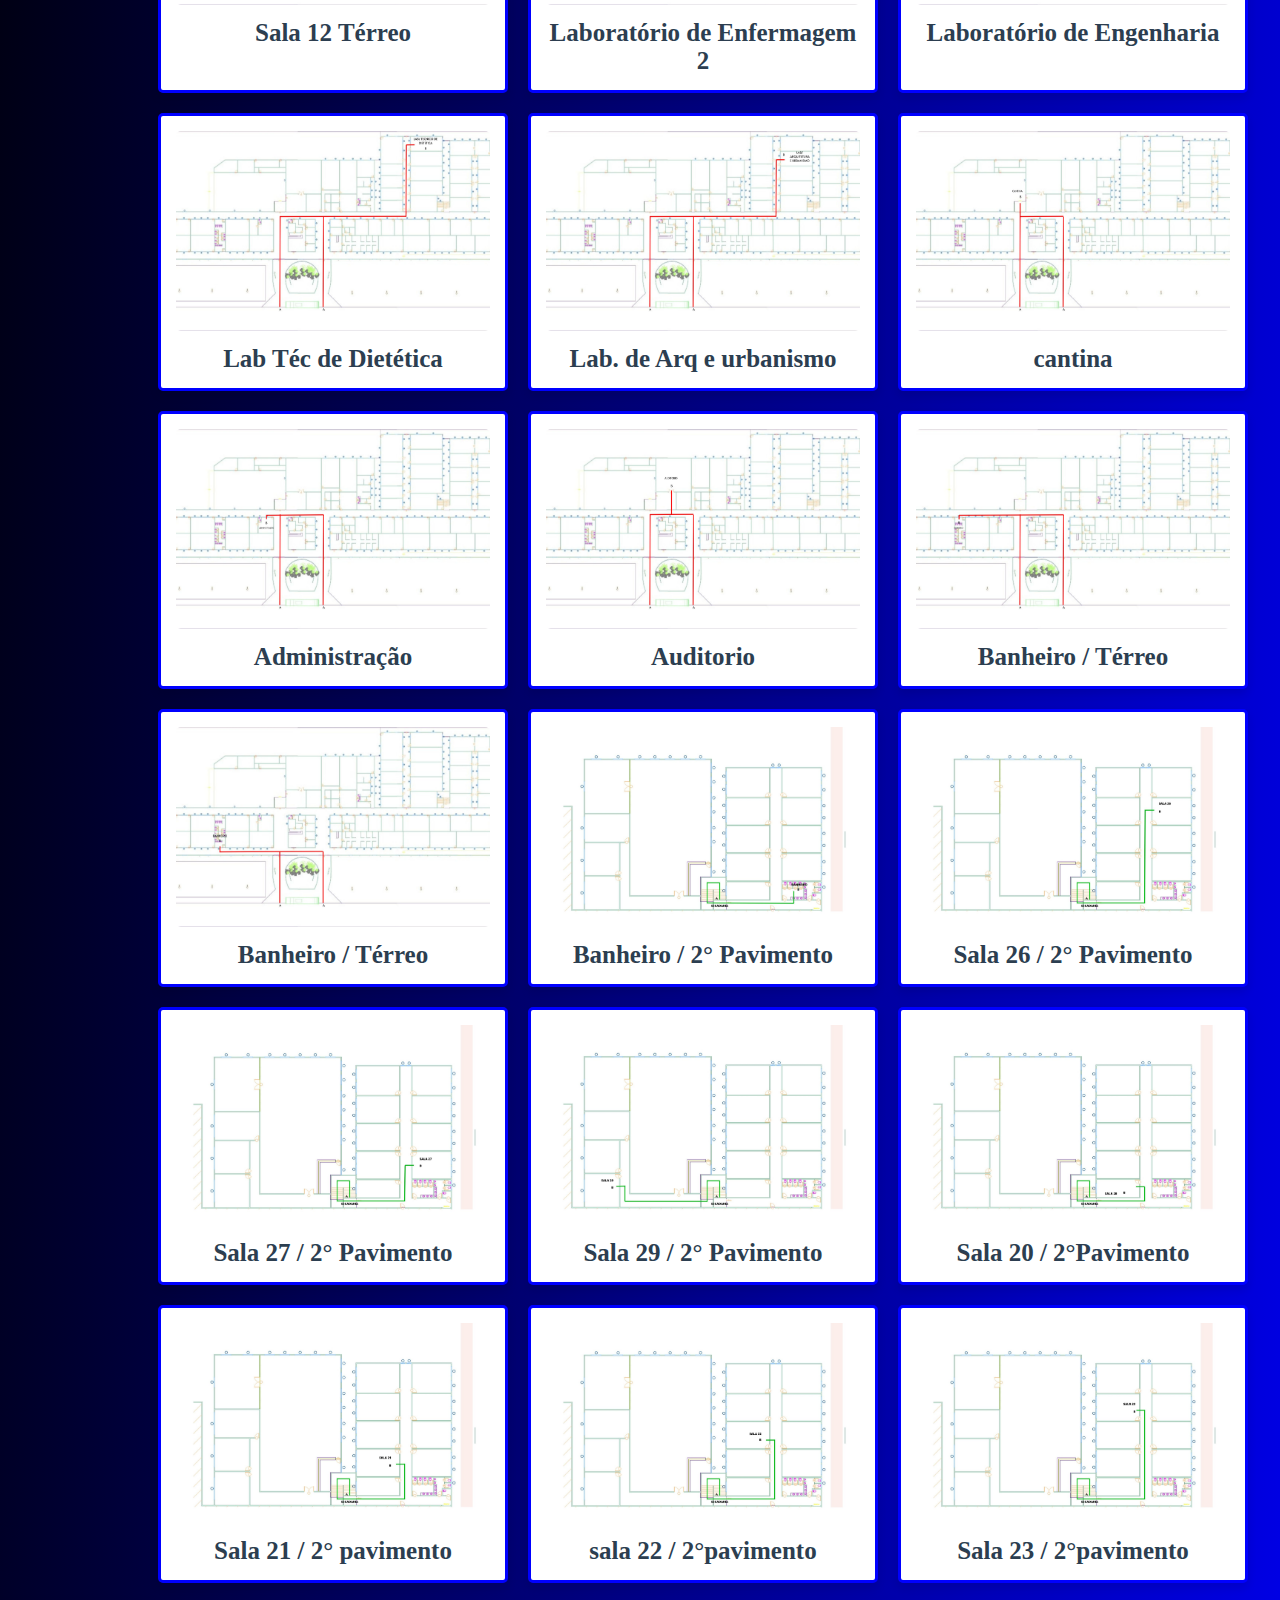
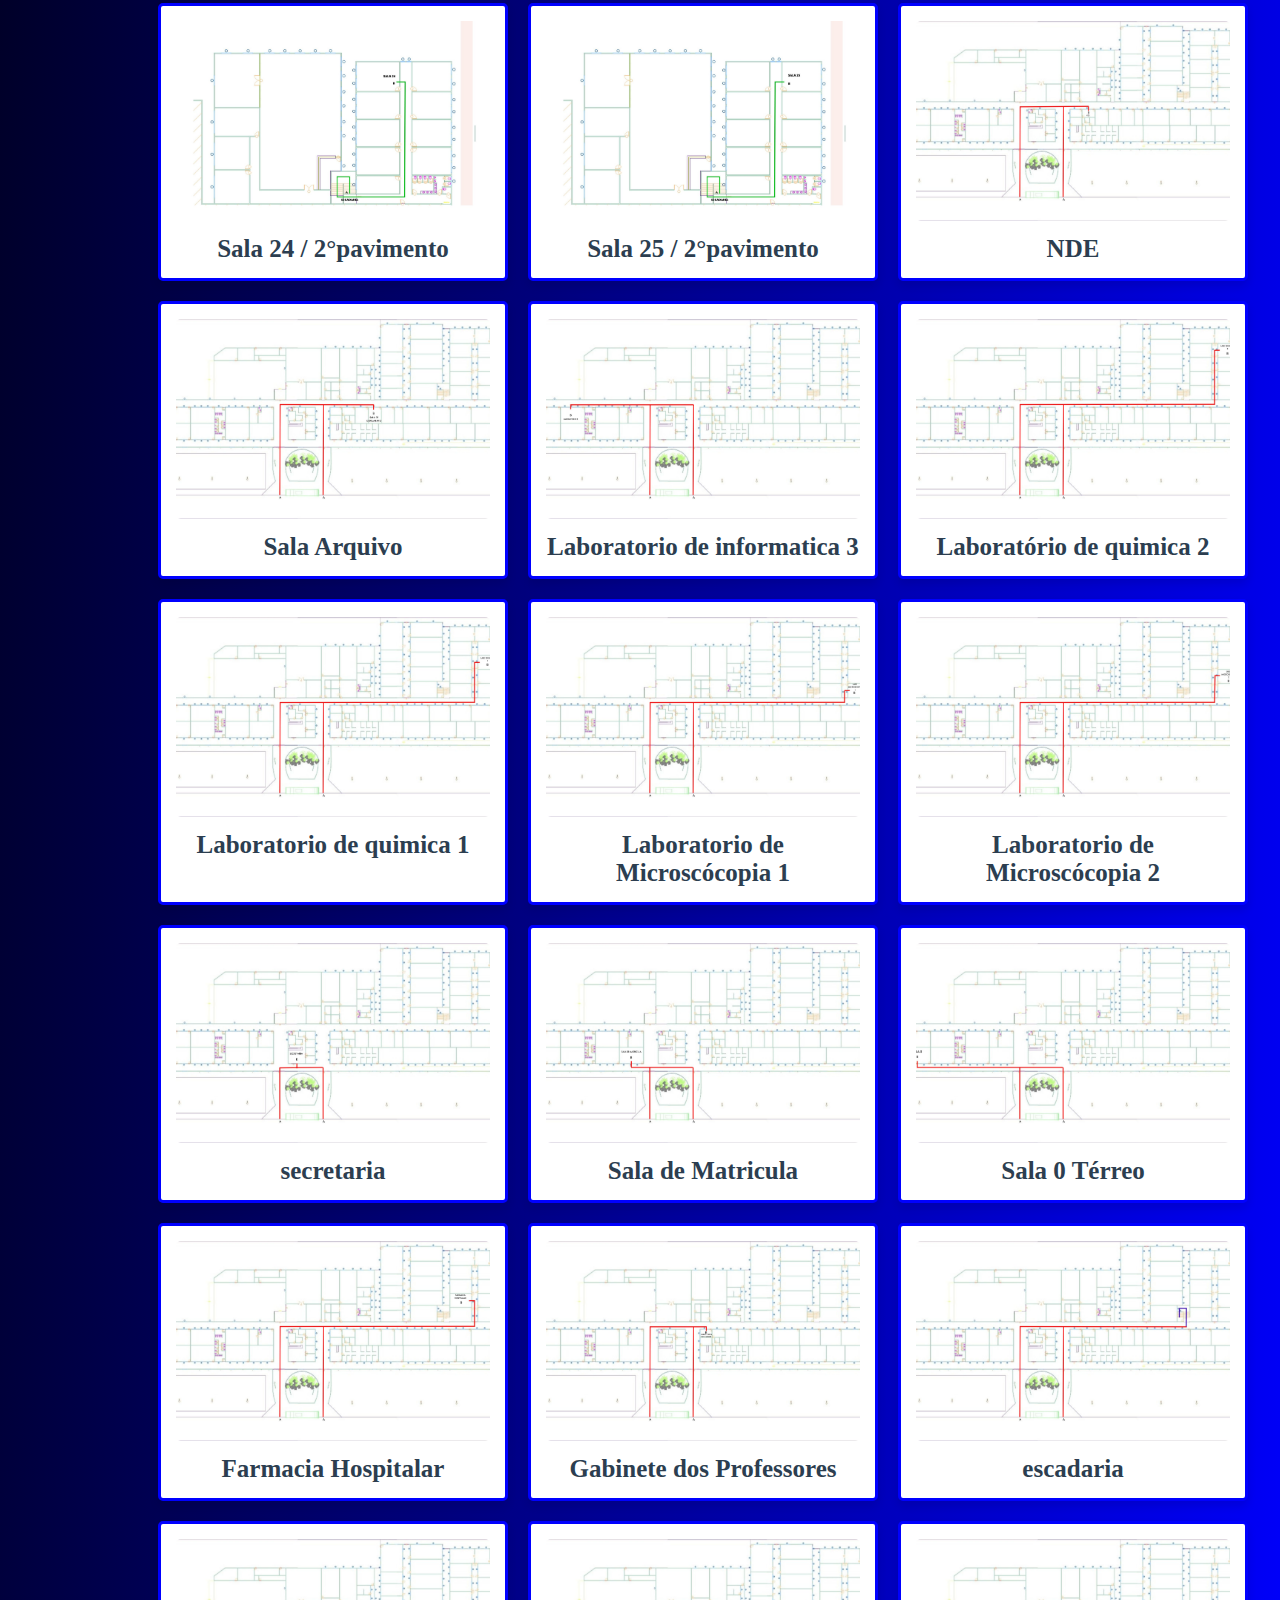
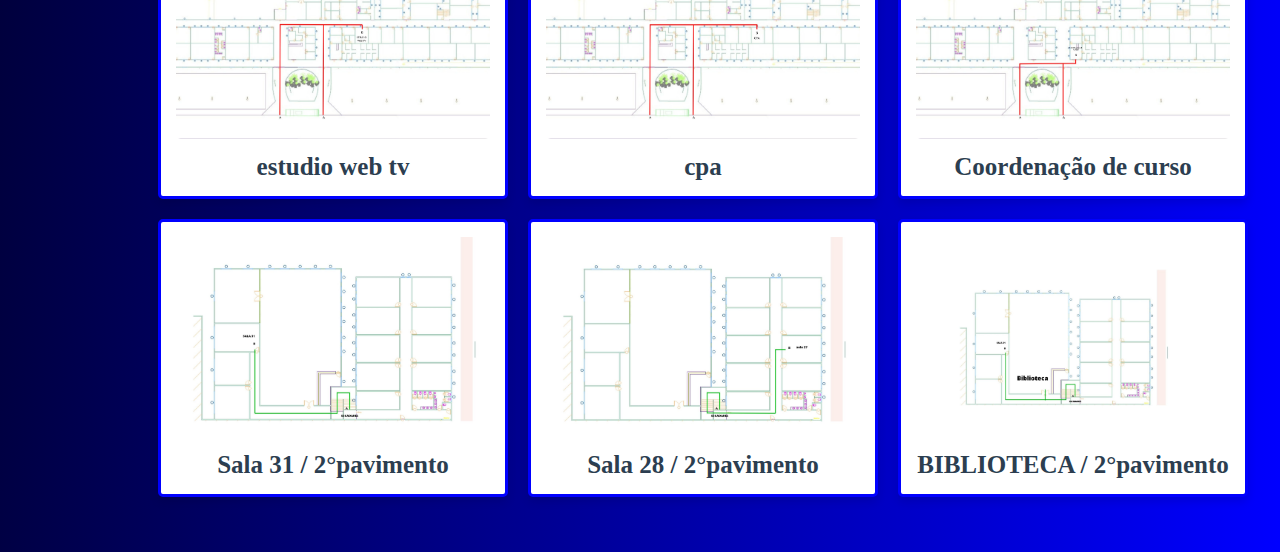
==== commit 1ac7d3cf: "Update login.html" ====
--- a/login.html
+++ b/login.html
@@ -295,6 +295,11 @@
                     alt="">
                 <h3>Sala 28 / 2°pavimento</h3>
             </div>
+           <div class="image" data-title="biblioteca">
+                <img src="Biblioteca.jpg"
+                    alt="">
+                <h3>BIBLIOTECA / 2°pavimento</h3>
+            </div>
         </div>
     </div>
 <script src="main.js"></script>
